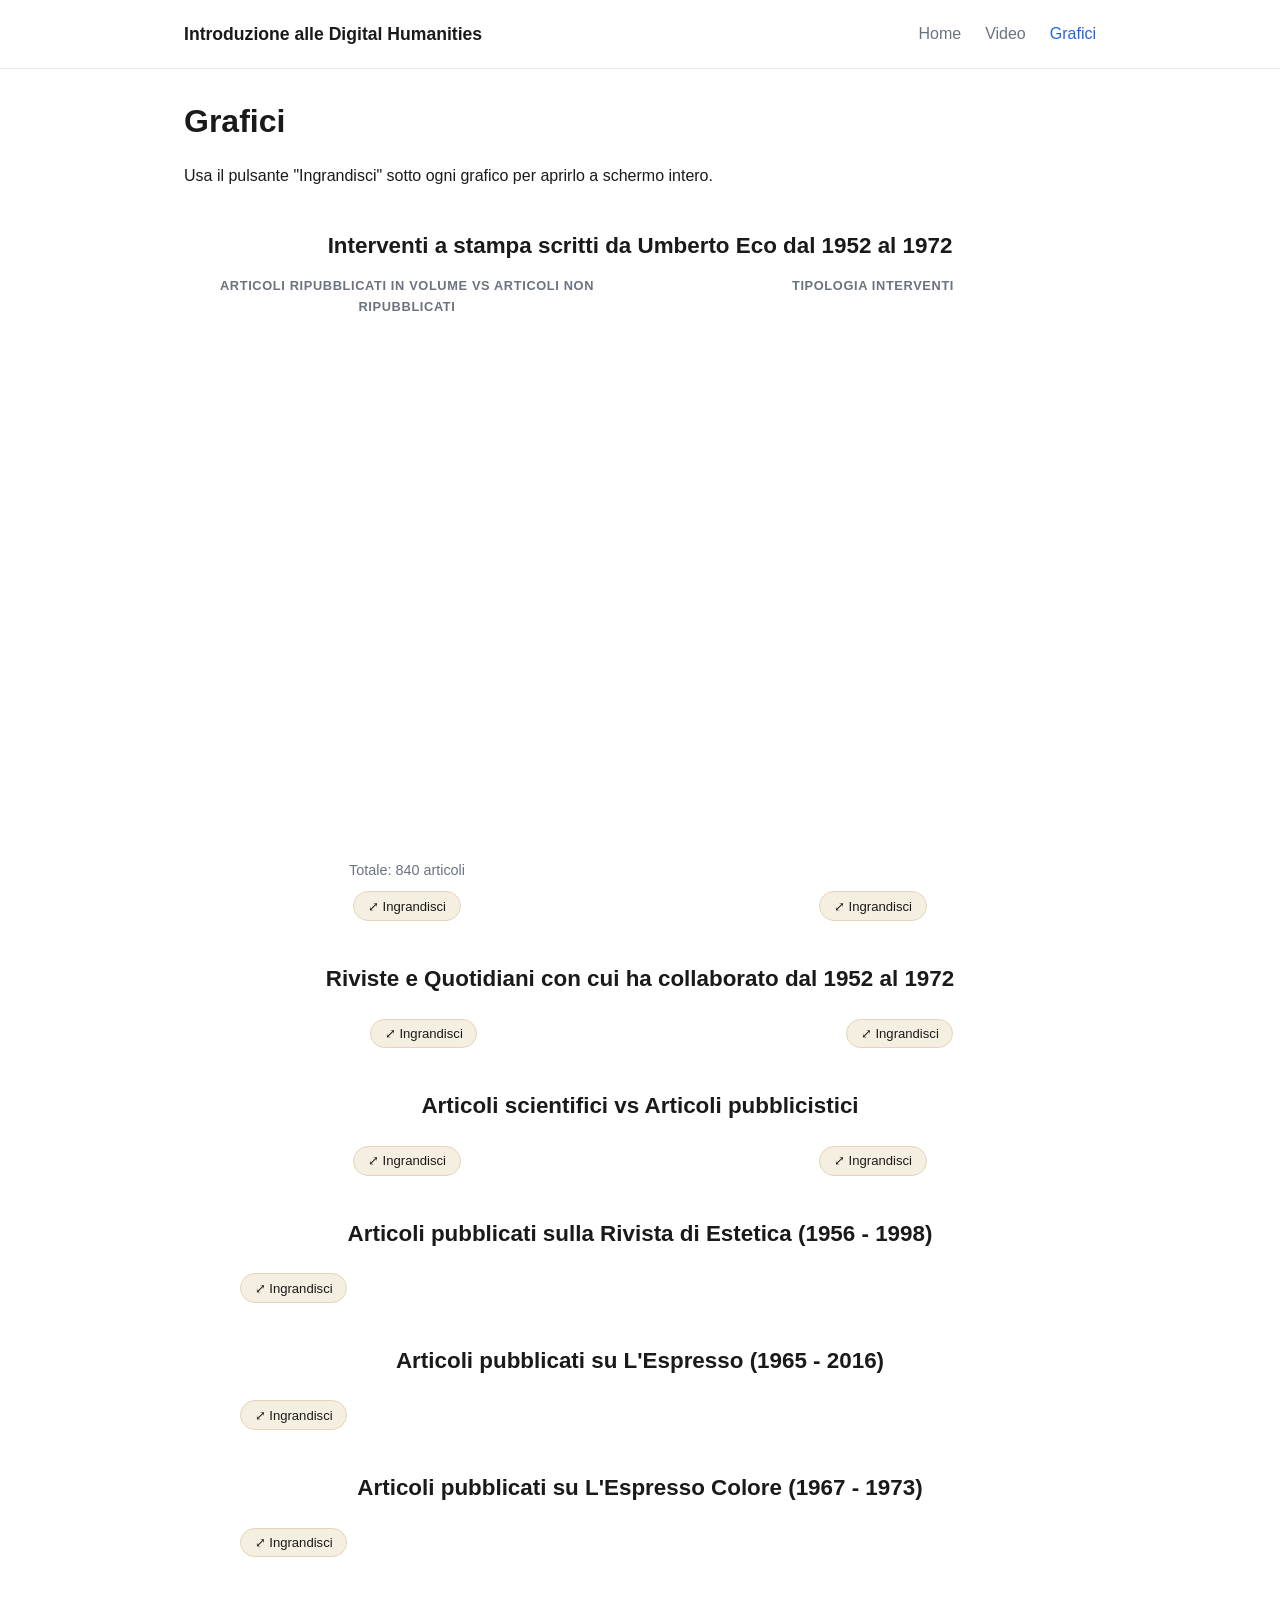
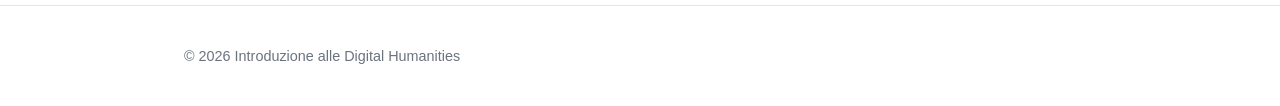
==== grafici.html @ 81b9f438 "Modifiche grafici" ====
<!DOCTYPE html>
<html lang="it">
<head>
  <meta charset="UTF-8">
  <meta name="viewport" content="width=device-width, initial-scale=1.0">
  <title>Grafici - Introduzione alle Digital Humanities</title>
  <link rel="stylesheet" href="css/style.css">
</head>
<body>

  <header class="site-header">
    <div class="container">
      <a href="index.html" class="logo">Introduzione alle Digital Humanities</a>
      <nav>
        <ul>
          <li><a href="index.html">Home</a></li>
          <li><a href="video.html">Video</a></li>
          <li><a href="grafici.html" class="active">Grafici</a></li>
        </ul>
      </nav>
    </div>
  </header>

  <main class="container">
    <section>
      <h1>Grafici</h1>
      <p>Usa il pulsante "Ingrandisci" sotto ogni grafico per aprirlo a schermo intero.</p>

      <!--
        NOTA TECNICA: lo script di Flourish (embed.js) va incluso UNA SOLA VOLTA
        in tutta la pagina (si trova in fondo, prima della chiusura di </body>),
        anche se i grafici sono tanti. Includerlo più volte può rompere le
        interazioni (es. i click per aprire i dettagli nei grafici gerarchici).

        Il click per l'ingrandimento è gestito solo dal pulsante
        ".chart-expand-btn": il grafico stesso non ha listener di click,
        così le interazioni interne di Flourish (es. drill-down) non vengono
        mai intercettate.
      -->

      <div class="grafico-item grafico-item--wide">
        <h2>Interventi a stampa scritti da Umberto Eco dal 1952 al 1972</h2>
        <div class="grafico-row">
          <div class="chart-col">
            <h3 class="grafico-subtitle">Articoli ripubblicati in volume vs Articoli non ripubblicati</h3>
            <div class="chart-box chart-box--match-eco">
              <div class="flourish-embed flourish-hierarchy" data-src="visualisation/29696493"><noscript><img src="https://public.flourish.studio/visualisation/29696493/thumbnail" width="100%" alt="hierarchy visualization" /></noscript></div>
            </div>
            <p class="grafico-total">Totale: 840 articoli</p>
            <button class="chart-expand-btn" type="button" data-modal="modal-eco">⤢ Ingrandisci</button>
          </div>
          <div class="chart-col">
            <h3 class="grafico-subtitle">Tipologia interventi</h3>
            <div class="chart-box chart-box--match-eco">
              <div class="flourish-embed flourish-chart" data-src="visualisation/29707189"><noscript><img src="https://public.flourish.studio/visualisation/29707189/thumbnail" width="100%" alt="chart visualization" /></noscript></div>
            </div>
            <button class="chart-expand-btn" type="button" data-modal="modal-tipologia">⤢ Ingrandisci</button>
          </div>
        </div>
      </div>

      <div class="grafico-item grafico-item--wide">
        <h2>Riviste e Quotidiani con cui ha collaborato dal 1952 al 1972</h2>
        <div class="grafico-row grafico-row--spaced grafico-row--riviste">
          <div class="chart-col">
            <div class="chart-box chart-box--scroll">
              <div class="flourish-embed flourish-hierarchy" data-src="visualisation/29683323"><noscript><img src="https://public.flourish.studio/visualisation/29683323/thumbnail" width="100%" alt="hierarchy visualization" /></noscript></div>
            </div>
            <button class="chart-expand-btn" type="button" data-modal="modal-riviste-1">⤢ Ingrandisci</button>
          </div>
          <div class="chart-col">
            <div class="chart-box chart-box--scroll">
              <div class="flourish-embed flourish-hierarchy" data-src="visualisation/29684532"><noscript><img src="https://public.flourish.studio/visualisation/29684532/thumbnail" width="100%" alt="hierarchy visualization" /></noscript></div>
            </div>
            <button class="chart-expand-btn" type="button" data-modal="modal-riviste-2">⤢ Ingrandisci</button>
          </div>
        </div>
      </div>

      <div class="grafico-item grafico-item--wide">
        <h2>Articoli scientifici vs Articoli pubblicistici</h2>
        <div class="grafico-row">
          <div class="chart-col">
            <div class="chart-box">
              <div class="flourish-embed flourish-chart" data-src="visualisation/29697056"><noscript><img src="https://public.flourish.studio/visualisation/29697056/thumbnail" width="100%" alt="chart visualization" /></noscript></div>
            </div>
            <button class="chart-expand-btn" type="button" data-modal="modal-articoli-1">⤢ Ingrandisci</button>
          </div>
          <div class="chart-col">
            <div class="chart-box">
              <div class="flourish-embed flourish-chart" data-src="visualisation/29697195"><noscript><img src="https://public.flourish.studio/visualisation/29697195/thumbnail" width="100%" alt="chart visualization" /></noscript></div>
            </div>
            <button class="chart-expand-btn" type="button" data-modal="modal-articoli-2">⤢ Ingrandisci</button>
          </div>
        </div>
      </div>

      <div class="grafico-item">
        <h2>Articoli pubblicati sulla Rivista di Estetica (1956 - 1998)</h2>
        <div class="chart-box">
          <div class="flourish-embed flourish-chart" data-src="visualisation/29697618"><noscript><img src="https://public.flourish.studio/visualisation/29697618/thumbnail" width="100%" alt="chart visualization" /></noscript></div>
        </div>
        <button class="chart-expand-btn" type="button" data-modal="modal-estetica">⤢ Ingrandisci</button>
      </div>

      <div class="grafico-item">
        <h2>Articoli pubblicati su L'Espresso (1965 - 2016)</h2>
        <div class="chart-box">
          <div class="flourish-embed flourish-chart" data-src="visualisation/29697571"><noscript><img src="https://public.flourish.studio/visualisation/29697571/thumbnail" width="100%" alt="chart visualization" /></noscript></div>
        </div>
        <button class="chart-expand-btn" type="button" data-modal="modal-espresso">⤢ Ingrandisci</button>
      </div>

      <div class="grafico-item">
        <h2>Articoli pubblicati su L'Espresso Colore (1967 - 1973)</h2>
        <div class="chart-box">
          <div class="flourish-embed flourish-chart" data-src="visualisation/29697506"><noscript><img src="https://public.flourish.studio/visualisation/29697506/thumbnail" width="100%" alt="chart visualization" /></noscript></div>
        </div>
        <button class="chart-expand-btn" type="button" data-modal="modal-colore">⤢ Ingrandisci</button>
      </div>

    </section>
  </main>

  <footer class="site-footer">
    <div class="container">
      <p>&copy; <span id="year"></span> Introduzione alle Digital Humanities</p>
    </div>
  </footer>

  <!--
    MODALI "INGRANDISCI" — una copia più grande di ogni grafico,
    nascosta finché non si clicca sulla versione piccola qui sopra.
  -->
  <div class="chart-modal" id="modal-eco">
    <div class="chart-modal-inner">
      <button class="chart-modal-close" aria-label="Chiudi">✕</button>
      <div class="flourish-embed flourish-hierarchy" data-src="visualisation/29696493"><noscript><img src="https://public.flourish.studio/visualisation/29696493/thumbnail" width="100%" alt="hierarchy visualization" /></noscript></div>
    </div>
  </div>

  <div class="chart-modal" id="modal-tipologia">
    <div class="chart-modal-inner">
      <button class="chart-modal-close" aria-label="Chiudi">✕</button>
      <div class="flourish-embed flourish-chart" data-src="visualisation/29707189"><noscript><img src="https://public.flourish.studio/visualisation/29707189/thumbnail" width="100%" alt="chart visualization" /></noscript></div>
    </div>
  </div>

  <div class="chart-modal" id="modal-riviste-1">
    <div class="chart-modal-inner">
      <button class="chart-modal-close" aria-label="Chiudi">✕</button>
      <div class="flourish-embed flourish-hierarchy" data-src="visualisation/29683323"><noscript><img src="https://public.flourish.studio/visualisation/29683323/thumbnail" width="100%" alt="hierarchy visualization" /></noscript></div>
    </div>
  </div>

  <div class="chart-modal" id="modal-riviste-2">
    <div class="chart-modal-inner">
      <button class="chart-modal-close" aria-label="Chiudi">✕</button>
      <div class="flourish-embed flourish-hierarchy" data-src="visualisation/29684532"><noscript><img src="https://public.flourish.studio/visualisation/29684532/thumbnail" width="100%" alt="hierarchy visualization" /></noscript></div>
    </div>
  </div>

  <div class="chart-modal" id="modal-articoli-1">
    <div class="chart-modal-inner">
      <button class="chart-modal-close" aria-label="Chiudi">✕</button>
      <div class="flourish-embed flourish-chart" data-src="visualisation/29697056"><noscript><img src="https://public.flourish.studio/visualisation/29697056/thumbnail" width="100%" alt="chart visualization" /></noscript></div>
    </div>
  </div>

  <div class="chart-modal" id="modal-articoli-2">
    <div class="chart-modal-inner">
      <button class="chart-modal-close" aria-label="Chiudi">✕</button>
      <div class="flourish-embed flourish-chart" data-src="visualisation/29697195"><noscript><img src="https://public.flourish.studio/visualisation/29697195/thumbnail" width="100%" alt="chart visualization" /></noscript></div>
    </div>
  </div>

  <div class="chart-modal" id="modal-estetica">
    <div class="chart-modal-inner">
      <button class="chart-modal-close" aria-label="Chiudi">✕</button>
      <div class="flourish-embed flourish-chart" data-src="visualisation/29697618"><noscript><img src="https://public.flourish.studio/visualisation/29697618/thumbnail" width="100%" alt="chart visualization" /></noscript></div>
    </div>
  </div>

  <div class="chart-modal" id="modal-espresso">
    <div class="chart-modal-inner">
      <button class="chart-modal-close" aria-label="Chiudi">✕</button>
      <div class="flourish-embed flourish-chart" data-src="visualisation/29697571"><noscript><img src="https://public.flourish.studio/visualisation/29697571/thumbnail" width="100%" alt="chart visualization" /></noscript></div>
    </div>
  </div>

  <div class="chart-modal" id="modal-colore">
    <div class="chart-modal-inner">
      <button class="chart-modal-close" aria-label="Chiudi">✕</button>
      <div class="flourish-embed flourish-chart" data-src="visualisation/29697506"><noscript><img src="https://public.flourish.studio/visualisation/29697506/thumbnail" width="100%" alt="chart visualization" /></noscript></div>
    </div>
  </div>

  <script src="js/main.js"></script>
  <script src="https://public.flourish.studio/resources/embed.js"></script>
</body>
</html>
---- css/style.css ----
:root {
  --color-bg: #ffffff;
  --color-text: #1a1a1a;
  --color-muted: #6b7280;
  --color-accent: #2563eb;
  --color-border: #e5e7eb;
  --color-beige: #f5efe1;
  --color-beige-border: #e3d5b8;
  --color-beige-hover: #efe3c8;
  --max-width: 960px;
}

* {
  box-sizing: border-box;
}

body {
  margin: 0;
  font-family: -apple-system, BlinkMacSystemFont, "Segoe UI", Roboto, Arial, sans-serif;
  color: var(--color-text);
  background: var(--color-bg);
  line-height: 1.6;
}

.container {
  max-width: var(--max-width);
  margin: 0 auto;
  padding: 0 1.5rem;
}

/* Header */
.site-header {
  border-bottom: 1px solid var(--color-border);
}

.site-header .container {
  display: flex;
  align-items: center;
  justify-content: space-between;
  padding-top: 1.25rem;
  padding-bottom: 1.25rem;
  flex-wrap: wrap;
  gap: 1rem;
}

.logo {
  font-weight: 700;
  font-size: 1.1rem;
  text-decoration: none;
  color: var(--color-text);
}

nav ul {
  list-style: none;
  display: flex;
  gap: 1.5rem;
  margin: 0;
  padding: 0;
}

nav a {
  text-decoration: none;
  color: var(--color-muted);
  font-weight: 500;
}

nav a:hover,
nav a.active {
  color: var(--color-accent);
}

/* Main */
main {
  padding: 3rem 1.5rem;
}

h1 {
  font-size: 2rem;
  margin-bottom: 0.5rem;
}

.hero p {
  color: var(--color-muted);
  max-width: 640px;
}

/* Home: i due pulsanti centrati sia in orizzontale che in verticale */
.hero {
  display: flex;
  align-items: center;
  justify-content: center;
  min-height: calc(100vh - 220px);
}

.cards {
  display: flex;
  flex-wrap: wrap;
  justify-content: center;
  gap: 1.75rem;
}

.card {
  display: block;
  width: 260px;
  padding: 2.25rem 1.75rem;
  border: 1px solid var(--color-beige-border);
  border-radius: 16px;
  text-decoration: none;
  color: var(--color-text);
  background: var(--color-beige);
  text-align: center;
  transition: box-shadow 0.15s ease, transform 0.15s ease, background 0.15s ease;
}

.card:hover {
  background: var(--color-beige-hover);
  box-shadow: 0 6px 18px rgba(0, 0, 0, 0.08);
  transform: translateY(-2px);
}

.card h2 {
  margin: 0 0 0.5rem;
  font-size: 1.25rem;
}

.card p {
  margin: 0;
  color: var(--color-muted);
  font-size: 0.95rem;
}

/* Placeholders */
.video-placeholder,
.grafico-placeholder {
  display: flex;
  align-items: center;
  justify-content: center;
  min-height: 220px;
  border: 2px dashed var(--color-border);
  border-radius: 12px;
  color: var(--color-muted);
  margin: 1.5rem 0;
  font-size: 1.05rem;
}

.video-wrapper {
  position: relative;
  padding-bottom: 56.25%;
  height: 0;
  overflow: hidden;
  border-radius: 12px;
  margin: 1.5rem 0;
}

.video-wrapper iframe {
  position: absolute;
  top: 0;
  left: 0;
  width: 100%;
  height: 100%;
  border: 0;
}

.grafico-item {
  max-width: 800px;
  margin: 2.5rem auto;
}

.grafico-item h2 {
  font-size: 1.4rem;
  font-weight: 700;
  margin-bottom: 0.75rem;
  text-align: center;
}

.grafico-total {
  width: 100%;
  text-align: center;
  color: var(--color-muted);
  font-size: 0.9rem;
  margin: 0 0 0.6rem;
}

.grafico-subtitle {
  width: 100%;
  text-align: center;
  font-size: 0.8rem;
  font-weight: 600;
  text-transform: uppercase;
  letter-spacing: 0.05em;
  color: var(--color-muted);
  margin: 0 0 0.75rem;
}

.grafico-row {
  display: grid;
  grid-template-columns: repeat(2, 1fr);
  gap: 1.25rem;
}

.grafico-row > .chart-col {
  /* impedisce ai grafici di "scappare" dalla colonna e finire impilati */
  min-width: 0;
  /* la colonna si allunga quanto il grafico più alto della coppia (comportamento
     predefinito di grid); qui la trasformiamo in colonna flessibile in modo che
     il pulsante "Ingrandisci" resti sempre allineato in basso, anche quando i
     due grafici affiancati hanno altezze naturali diverse */
  display: flex;
  flex-direction: column;
  align-items: center;
}

.chart-col .chart-box {
  width: 100%;
  margin-bottom: 0.6rem;
}

.chart-col > .chart-expand-btn {
  margin-top: auto;
}

@media (max-width: 600px) {
  .grafico-row {
    grid-template-columns: 1fr;
  }
}

/* "Articoli scientifici vs Articoli pubblicistici": più largo del solito,
   per dare più spazio ai due grafici e renderli più proporzionati tra loro */
.grafico-item--wide {
  max-width: 960px;
}

/* "Riviste e Quotidiani": grafici un po' più grandi e più distanziati tra loro */
.grafico-row--spaced {
  gap: 2.5rem;
}

/* Il primo grafico (a bolle) è naturalmente più compatto del secondo (a barre):
   gli diamo qualche punto percentuale di larghezza in più così appaiono più
   equilibrati fra loro */
.grafico-row--riviste {
  grid-template-columns: 11fr 9fr;
}

/* "Interventi a stampa" / "Tipologia interventi": due grafici di tipo diverso
   con altezze naturali diverse — li forziamo alla stessa altezza fissa così
   occupano esattamente lo stesso spazio ed i pulsanti "Ingrandisci" risultano
   sempre alla stessa identica riga */
.chart-box--match-eco {
  height: 520px;
  overflow-y: auto;
}

.chart-box--scroll {
  max-height: 620px;
  overflow-y: auto;
}

/* Grafici: il box non ha più alcun comportamento di click — l'ingrandimento
   è delegato esclusivamente al pulsante .chart-expand-btn qui sotto, così
   il grafico resta libero di gestire i propri click interni (drill-down, ecc.) */
.chart-box {
  border-radius: 12px;
  overflow: hidden;
}

.chart-expand-btn {
  display: inline-flex;
  align-items: center;
  gap: 0.35rem;
  margin-top: 0.6rem;
  padding: 0.4rem 0.85rem;
  border: 1px solid var(--color-beige-border);
  border-radius: 20px;
  background: var(--color-beige);
  color: var(--color-text);
  font-size: 0.82rem;
  font-family: inherit;
  cursor: pointer;
  transition: background 0.15s ease, border-color 0.15s ease;
}

.chart-expand-btn:hover {
  background: var(--color-beige-hover);
  border-color: #d8c7a3;
}

/* Modale di ingrandimento */
.chart-modal {
  display: none;
  position: fixed;
  inset: 0;
  background: rgba(15, 15, 15, 0.8);
  z-index: 1000;
  align-items: center;
  justify-content: center;
  padding: 2rem;
}

.chart-modal.open {
  display: flex;
}

.chart-modal-inner {
  position: relative;
  background: #fff;
  border-radius: 14px;
  padding: 2.25rem 1.5rem 1.5rem;
  max-width: 1100px;
  width: 100%;
  max-height: 90vh;
  overflow: auto;
}

.chart-modal-close {
  position: absolute;
  top: 0.75rem;
  right: 0.75rem;
  width: 32px;
  height: 32px;
  border-radius: 50%;
  border: none;
  background: var(--color-border);
  cursor: pointer;
  font-size: 1rem;
  line-height: 1;
}

.chart-modal-close:hover {
  background: #d1d5db;
}

/* Footer */
.site-footer {
  border-top: 1px solid var(--color-border);
  margin-top: 3rem;
}

.site-footer .container {
  padding: 1.5rem;
  color: var(--color-muted);
  font-size: 0.9rem;
}
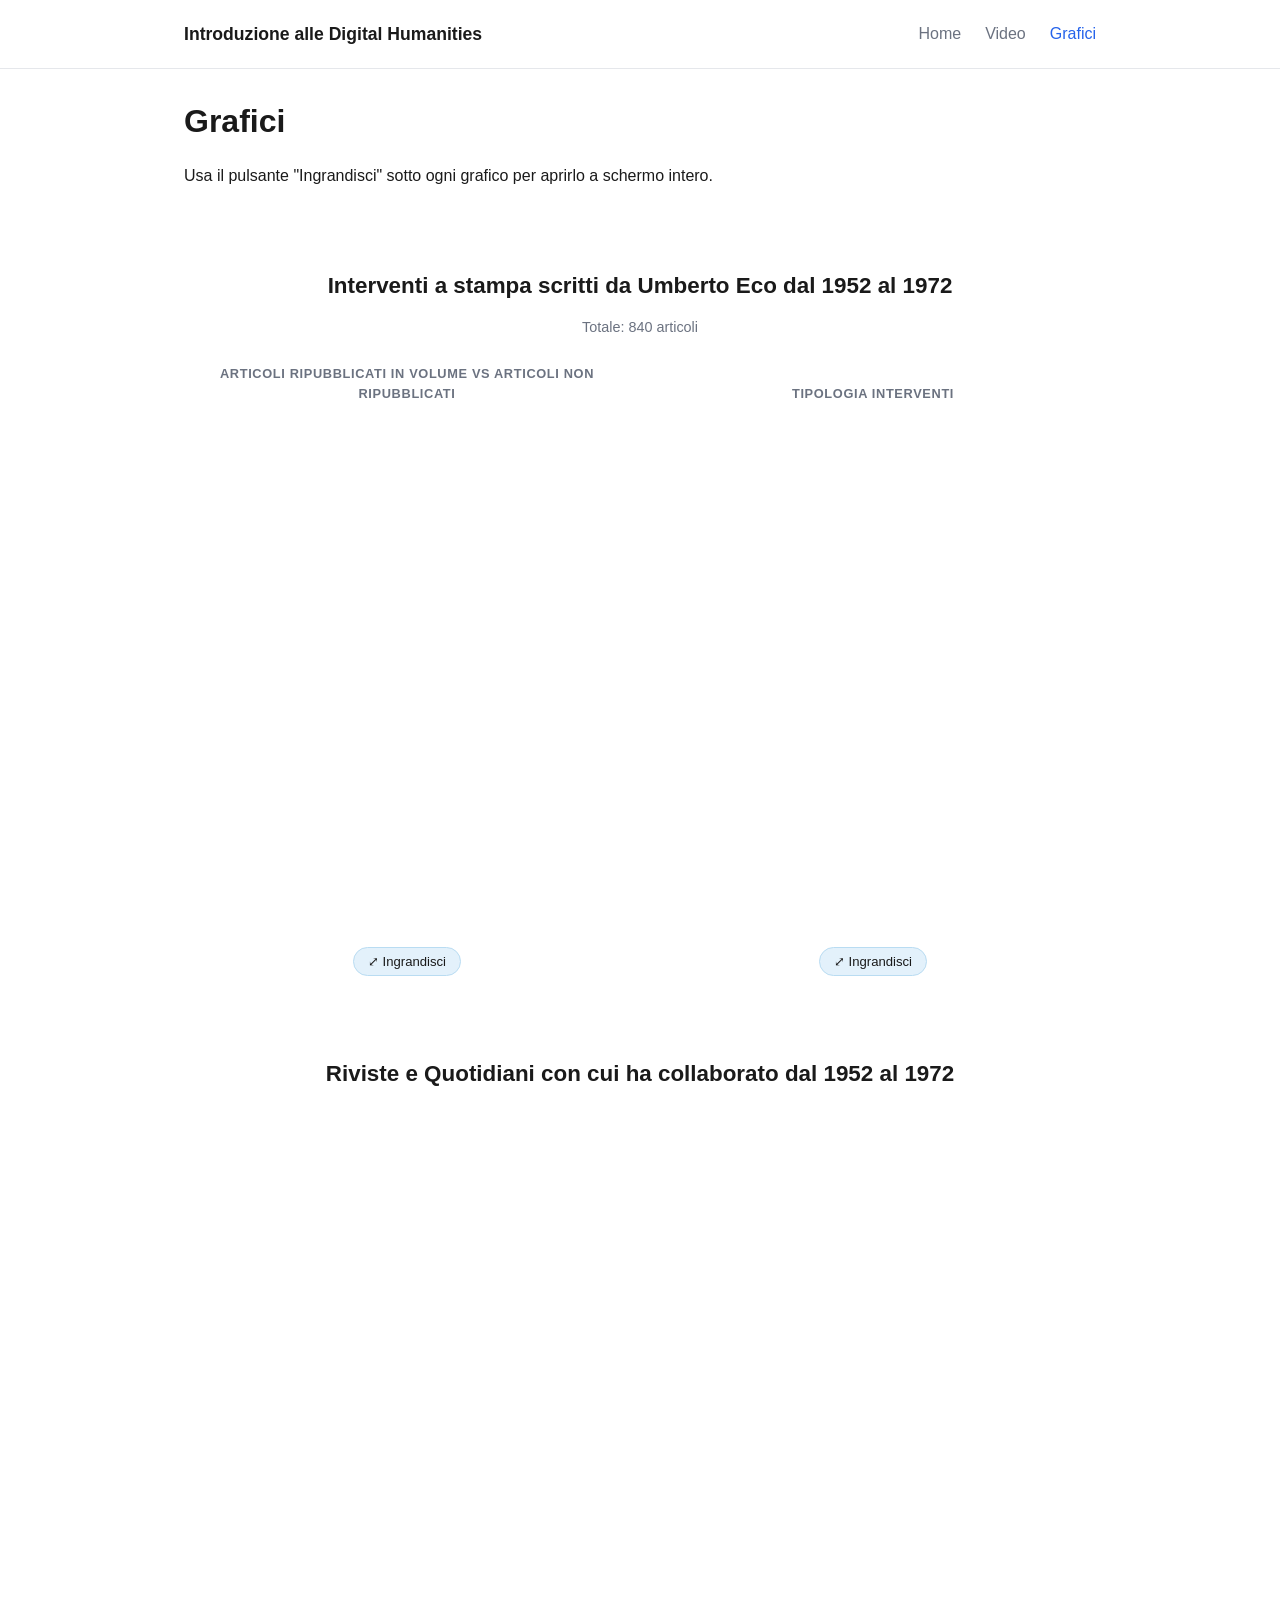
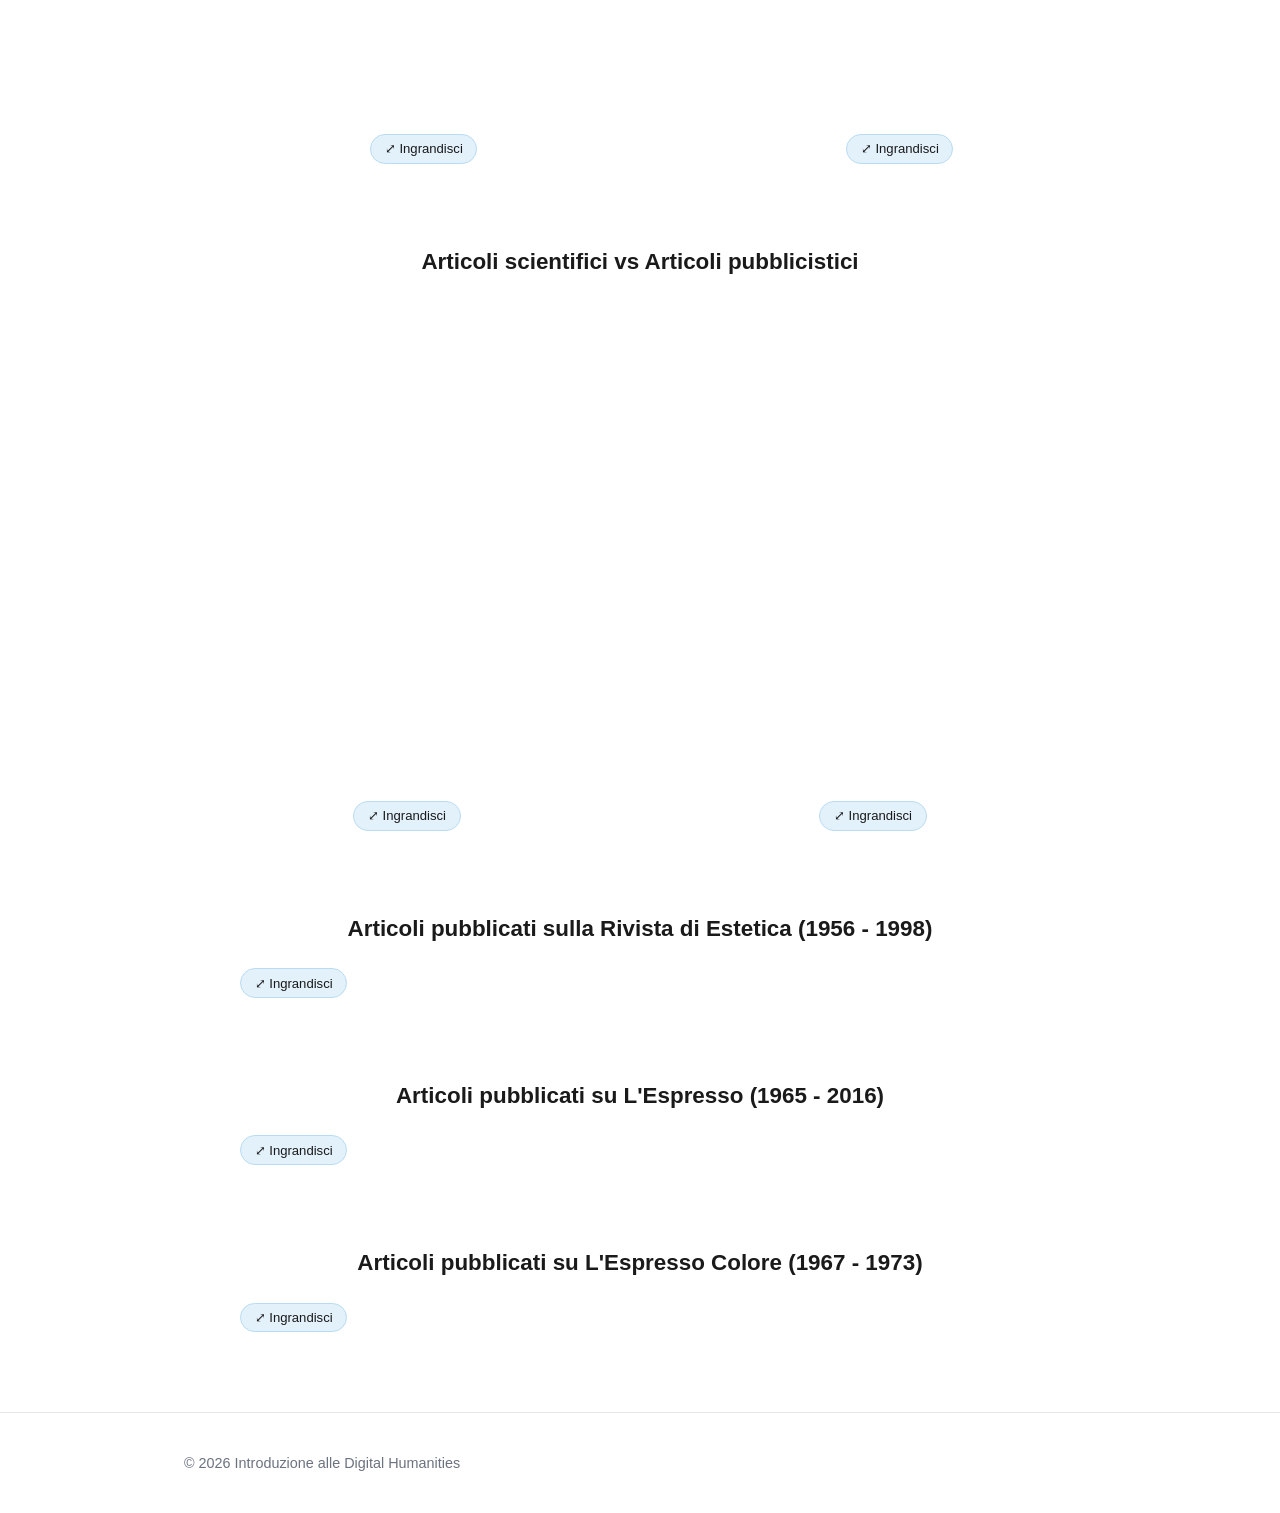
==== commit 1a9ba3d6: "Modifiche html/css /js" ====
--- a/grafici.html
+++ b/grafici.html
@@ -36,17 +36,24 @@
         ".chart-expand-btn": il grafico stesso non ha listener di click,
         così le interazioni interne di Flourish (es. drill-down) non vengono
         mai intercettate.
+
+        Nelle coppie di grafici affiancati, ogni ".chart-box" ha un'altezza
+        FISSA (non "max-height") tramite una classe dedicata (es.
+        ".chart-box--match-eco"): questo garantisce che i due grafici
+        occupino sempre esattamente lo stesso spazio e che i pulsanti
+        "Ingrandisci" restino allineati, indipendentemente dai tempi di
+        caricamento di Flourish.
       -->
 
       <div class="grafico-item grafico-item--wide">
         <h2>Interventi a stampa scritti da Umberto Eco dal 1952 al 1972</h2>
+        <p class="grafico-total">Totale: 840 articoli</p>
         <div class="grafico-row">
           <div class="chart-col">
             <h3 class="grafico-subtitle">Articoli ripubblicati in volume vs Articoli non ripubblicati</h3>
             <div class="chart-box chart-box--match-eco">
               <div class="flourish-embed flourish-hierarchy" data-src="visualisation/29696493"><noscript><img src="https://public.flourish.studio/visualisation/29696493/thumbnail" width="100%" alt="hierarchy visualization" /></noscript></div>
             </div>
-            <p class="grafico-total">Totale: 840 articoli</p>
             <button class="chart-expand-btn" type="button" data-modal="modal-eco">⤢ Ingrandisci</button>
           </div>
           <div class="chart-col">
@@ -63,13 +70,13 @@
         <h2>Riviste e Quotidiani con cui ha collaborato dal 1952 al 1972</h2>
         <div class="grafico-row grafico-row--spaced grafico-row--riviste">
           <div class="chart-col">
-            <div class="chart-box chart-box--scroll">
+            <div class="chart-box chart-box--riviste-1">
               <div class="flourish-embed flourish-hierarchy" data-src="visualisation/29683323"><noscript><img src="https://public.flourish.studio/visualisation/29683323/thumbnail" width="100%" alt="hierarchy visualization" /></noscript></div>
             </div>
             <button class="chart-expand-btn" type="button" data-modal="modal-riviste-1">⤢ Ingrandisci</button>
           </div>
           <div class="chart-col">
-            <div class="chart-box chart-box--scroll">
+            <div class="chart-box chart-box--riviste-2">
               <div class="flourish-embed flourish-hierarchy" data-src="visualisation/29684532"><noscript><img src="https://public.flourish.studio/visualisation/29684532/thumbnail" width="100%" alt="hierarchy visualization" /></noscript></div>
             </div>
             <button class="chart-expand-btn" type="button" data-modal="modal-riviste-2">⤢ Ingrandisci</button>
@@ -81,13 +88,13 @@
         <h2>Articoli scientifici vs Articoli pubblicistici</h2>
         <div class="grafico-row">
           <div class="chart-col">
-            <div class="chart-box">
+            <div class="chart-box chart-box--match-articoli">
               <div class="flourish-embed flourish-chart" data-src="visualisation/29697056"><noscript><img src="https://public.flourish.studio/visualisation/29697056/thumbnail" width="100%" alt="chart visualization" /></noscript></div>
             </div>
             <button class="chart-expand-btn" type="button" data-modal="modal-articoli-1">⤢ Ingrandisci</button>
           </div>
           <div class="chart-col">
-            <div class="chart-box">
+            <div class="chart-box chart-box--match-articoli">
               <div class="flourish-embed flourish-chart" data-src="visualisation/29697195"><noscript><img src="https://public.flourish.studio/visualisation/29697195/thumbnail" width="100%" alt="chart visualization" /></noscript></div>
             </div>
             <button class="chart-expand-btn" type="button" data-modal="modal-articoli-2">⤢ Ingrandisci</button>
@@ -153,7 +160,7 @@
     </div>
   </div>
 
-  <div class="chart-modal" id="modal-riviste-2">
+  <div class="chart-modal" id="modal-riviste-2" data-no-autofit="true">
     <div class="chart-modal-inner">
       <button class="chart-modal-close" aria-label="Chiudi">✕</button>
       <div class="flourish-embed flourish-hierarchy" data-src="visualisation/29684532"><noscript><img src="https://public.flourish.studio/visualisation/29684532/thumbnail" width="100%" alt="hierarchy visualization" /></noscript></div>
--- a/css/style.css
+++ b/css/style.css
@@ -4,9 +4,9 @@
   --color-muted: #6b7280;
   --color-accent: #2563eb;
   --color-border: #e5e7eb;
-  --color-beige: #f5efe1;
-  --color-beige-border: #e3d5b8;
-  --color-beige-hover: #efe3c8;
+  --color-btn-bg: #e3f1fb;
+  --color-btn-border: #b9dcf2;
+  --color-btn-hover: #cfe8f8;
   --max-width: 960px;
 }
 
@@ -103,17 +103,17 @@
   display: block;
   width: 260px;
   padding: 2.25rem 1.75rem;
-  border: 1px solid var(--color-beige-border);
+  border: 1px solid var(--color-btn-border);
   border-radius: 16px;
   text-decoration: none;
   color: var(--color-text);
-  background: var(--color-beige);
+  background: var(--color-btn-bg);
   text-align: center;
   transition: box-shadow 0.15s ease, transform 0.15s ease, background 0.15s ease;
 }
 
 .card:hover {
-  background: var(--color-beige-hover);
+  background: var(--color-btn-hover);
   box-shadow: 0 6px 18px rgba(0, 0, 0, 0.08);
   transform: translateY(-2px);
 }
@@ -163,7 +163,7 @@
 
 .grafico-item {
   max-width: 800px;
-  margin: 2.5rem auto;
+  margin: 5rem auto;
 }
 
 .grafico-item h2 {
@@ -178,11 +178,18 @@
   text-align: center;
   color: var(--color-muted);
   font-size: 0.9rem;
-  margin: 0 0 0.6rem;
+  margin: 0 0 1.5rem;
 }
 
 .grafico-subtitle {
   width: 100%;
+  /* altezza fissa per due righe: così, se un sottotitolo è più lungo e va
+     a capo mentre quello a fianco sta su una riga sola, i due grafici
+     iniziano comunque tutti alla stessa identica altezza */
+  min-height: 2.6rem;
+  display: flex;
+  align-items: flex-end;
+  justify-content: center;
   text-align: center;
   font-size: 0.8rem;
   font-weight: 600;
@@ -252,8 +259,33 @@
   overflow-y: auto;
 }
 
-.chart-box--scroll {
-  max-height: 620px;
+/* "Articoli scientifici vs pubblicistici": stessa logica, altezza fissa
+   condivisa dai due grafici della coppia */
+.chart-box--match-articoli {
+  height: 500px;
+  overflow-y: auto;
+}
+
+/* "Riviste e Quotidiani": il primo grafico (a bolle) è per natura più
+   compatto del secondo (a barre, molto lungo). Diamo a entrambi la stessa
+   altezza fissa (620px, la stessa a cui il grafico a barre arriva
+   comunque) e ingrandiamo leggermente le bolle con uno zoom via CSS, così
+   risultano visivamente proporzionati invece che "piccoli" nel loro riquadro */
+.chart-box--riviste-1 {
+  height: 620px;
+  overflow: hidden;
+  display: flex;
+  align-items: center;
+  justify-content: center;
+}
+
+.chart-box--riviste-1 .flourish-embed {
+  transform: scale(1.15);
+  transform-origin: center center;
+}
+
+.chart-box--riviste-2 {
+  height: 620px;
   overflow-y: auto;
 }
 
@@ -271,9 +303,9 @@
   gap: 0.35rem;
   margin-top: 0.6rem;
   padding: 0.4rem 0.85rem;
-  border: 1px solid var(--color-beige-border);
+  border: 1px solid var(--color-btn-border);
   border-radius: 20px;
-  background: var(--color-beige);
+  background: var(--color-btn-bg);
   color: var(--color-text);
   font-size: 0.82rem;
   font-family: inherit;
@@ -282,13 +314,20 @@
 }
 
 .chart-expand-btn:hover {
-  background: var(--color-beige-hover);
+  background: var(--color-btn-hover);
   border-color: #d8c7a3;
 }
 
-/* Modale di ingrandimento */
+/* Modale di ingrandimento
+   NOTA IMPORTANTE: la modale resta SEMPRE "display: flex" (mai "display: none").
+   Viene nascosta solo con visibility/opacity. Questo perché Flourish misura la
+   larghezza disponibile del grafico quando la pagina si carica: se il
+   contenitore fosse "display: none" (larghezza zero), il grafico dentro la
+   modale risulterebbe vuoto/non disegnato anche dopo averla aperta. Con
+   "visibility: hidden" il contenitore ha comunque una larghezza reale fin
+   dall'inizio, quindi Flourish lo disegna correttamente da subito. */
 .chart-modal {
-  display: none;
+  display: flex;
   position: fixed;
   inset: 0;
   background: rgba(15, 15, 15, 0.8);
@@ -296,10 +335,16 @@
   align-items: center;
   justify-content: center;
   padding: 2rem;
+  visibility: hidden;
+  opacity: 0;
+  pointer-events: none;
+  transition: opacity 0.15s ease;
 }
 
 .chart-modal.open {
-  display: flex;
+  visibility: visible;
+  opacity: 1;
+  pointer-events: auto;
 }
 
 .chart-modal-inner {
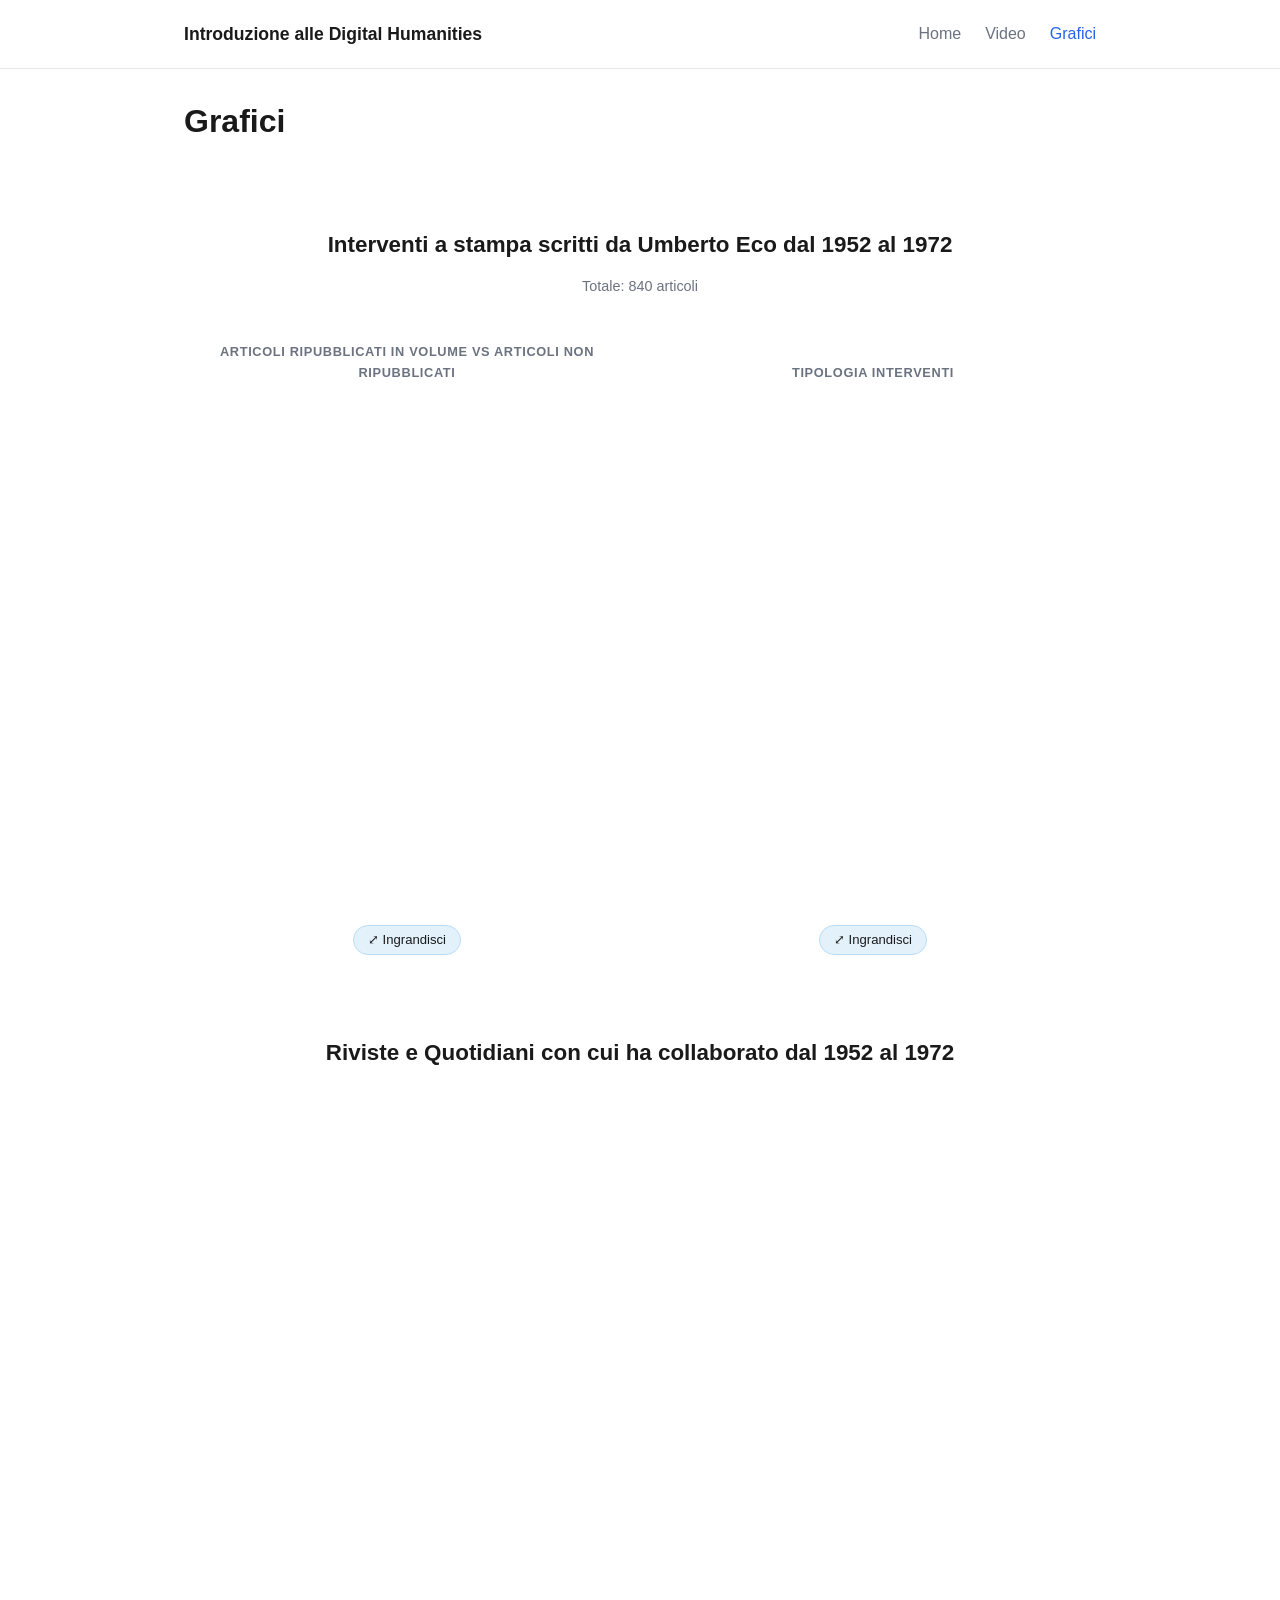
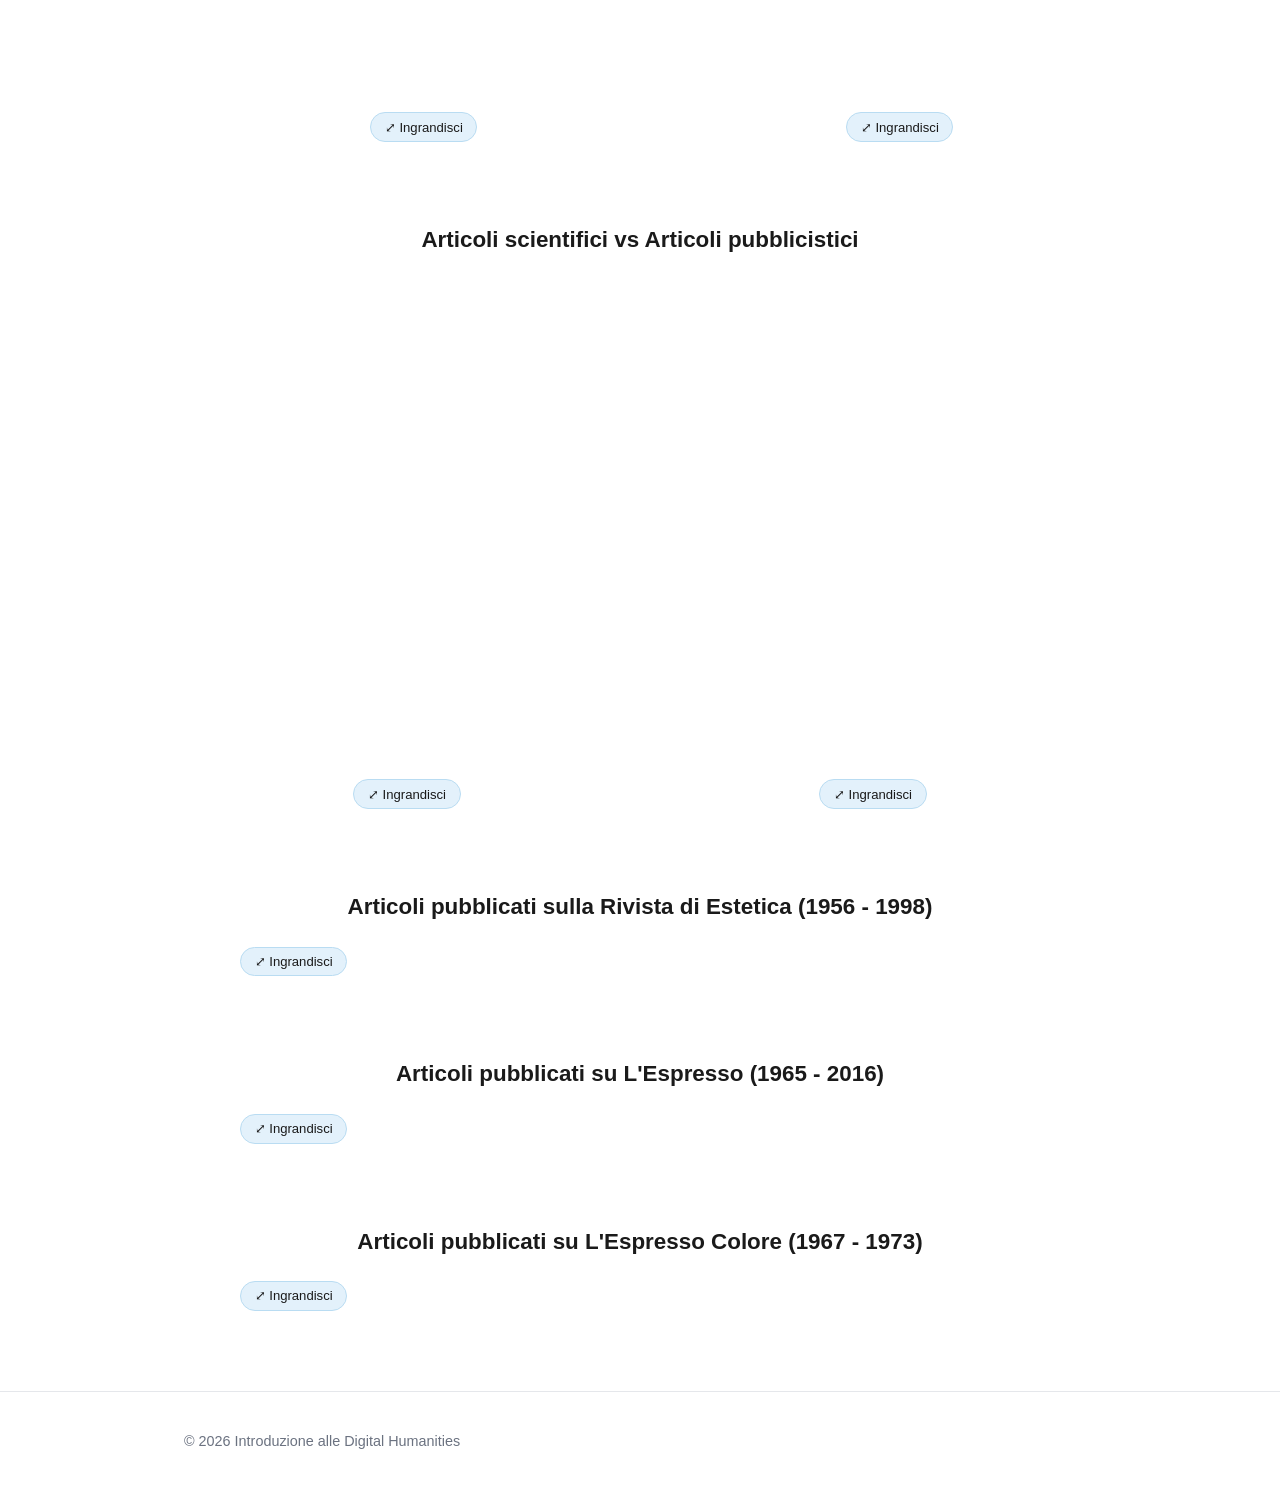
==== commit 90d34726: "Modifiche js" ====
--- a/grafici.html
+++ b/grafici.html
@@ -24,7 +24,6 @@
   <main class="container">
     <section>
       <h1>Grafici</h1>
-      <p>Usa il pulsante "Ingrandisci" sotto ogni grafico per aprirlo a schermo intero.</p>
 
       <!--
         NOTA TECNICA: lo script di Flourish (embed.js) va incluso UNA SOLA VOLTA
--- a/css/style.css
+++ b/css/style.css
@@ -178,7 +178,7 @@
   text-align: center;
   color: var(--color-muted);
   font-size: 0.9rem;
-  margin: 0 0 1.5rem;
+  margin: 0 0 2.75rem;
 }
 
 .grafico-subtitle {
@@ -280,7 +280,7 @@
 }
 
 .chart-box--riviste-1 .flourish-embed {
-  transform: scale(1.15);
+  transform: scale(1.5);
   transform-origin: center center;
 }
 
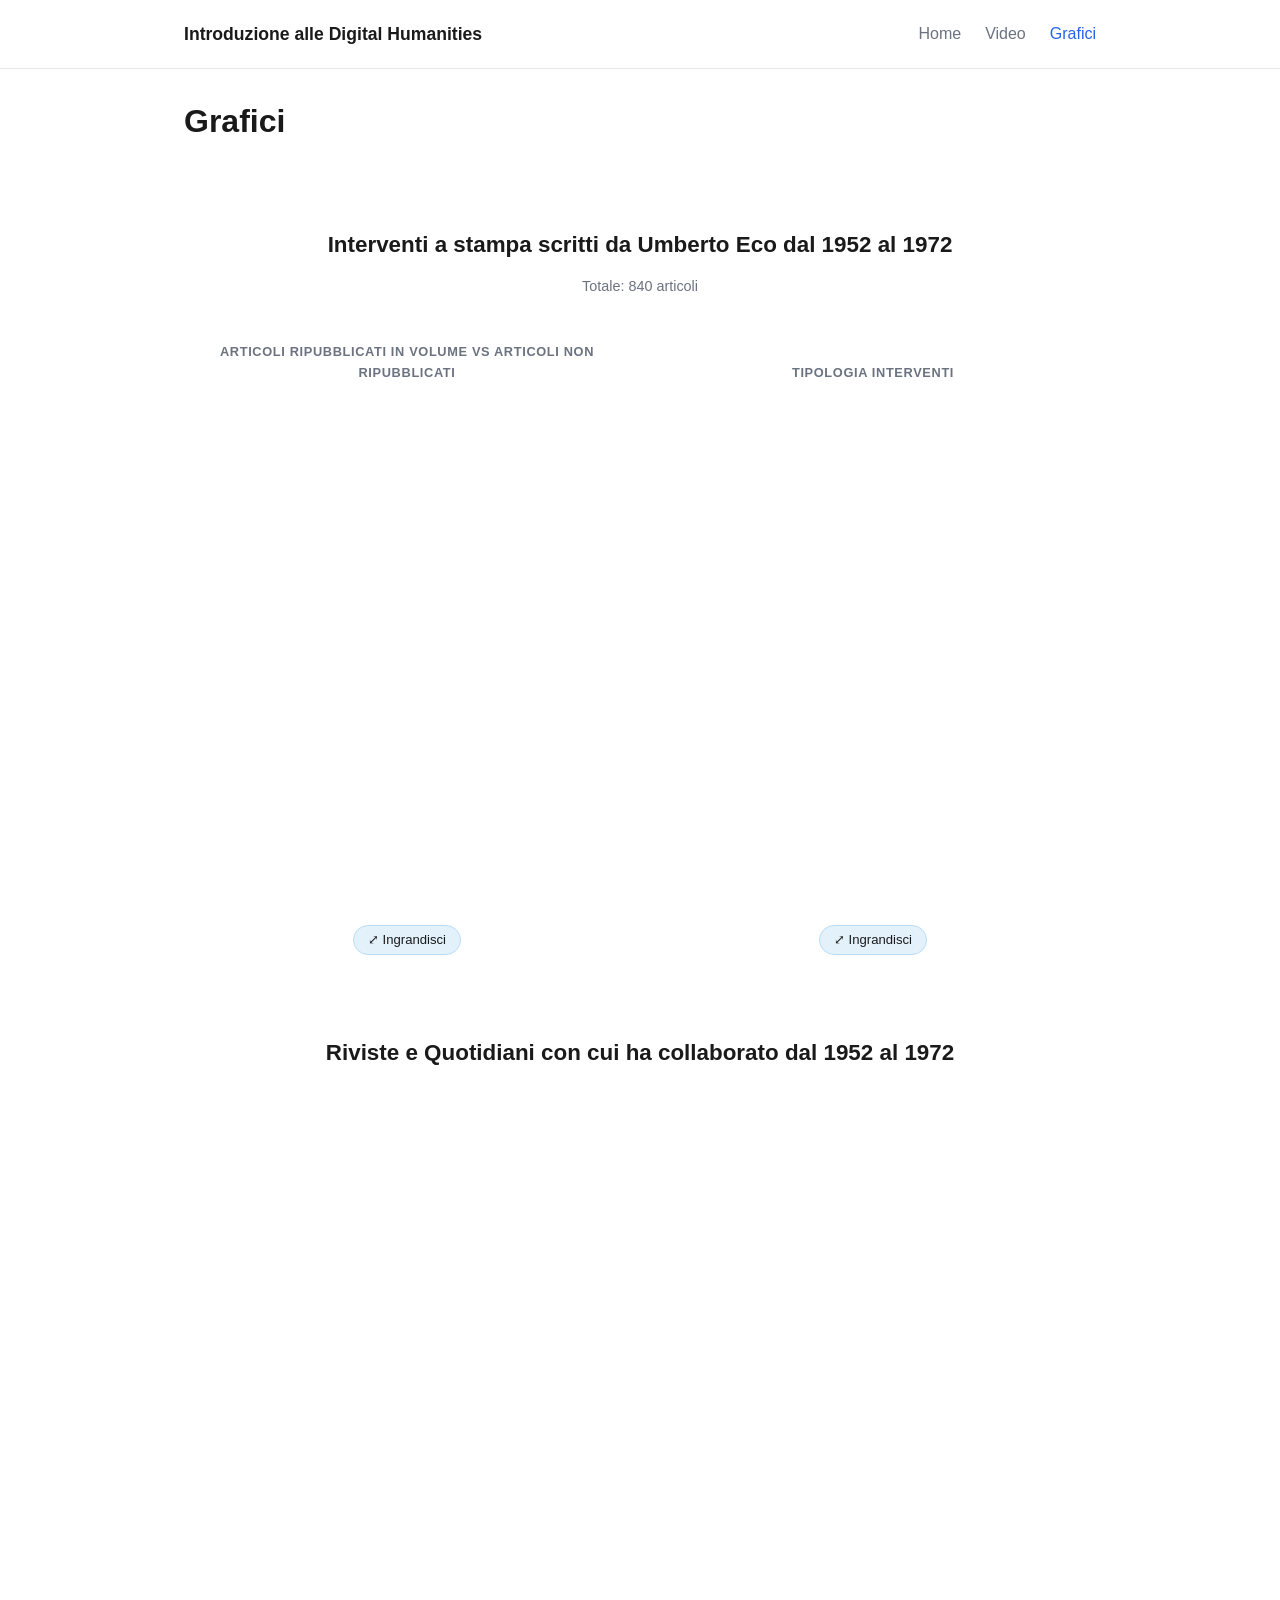
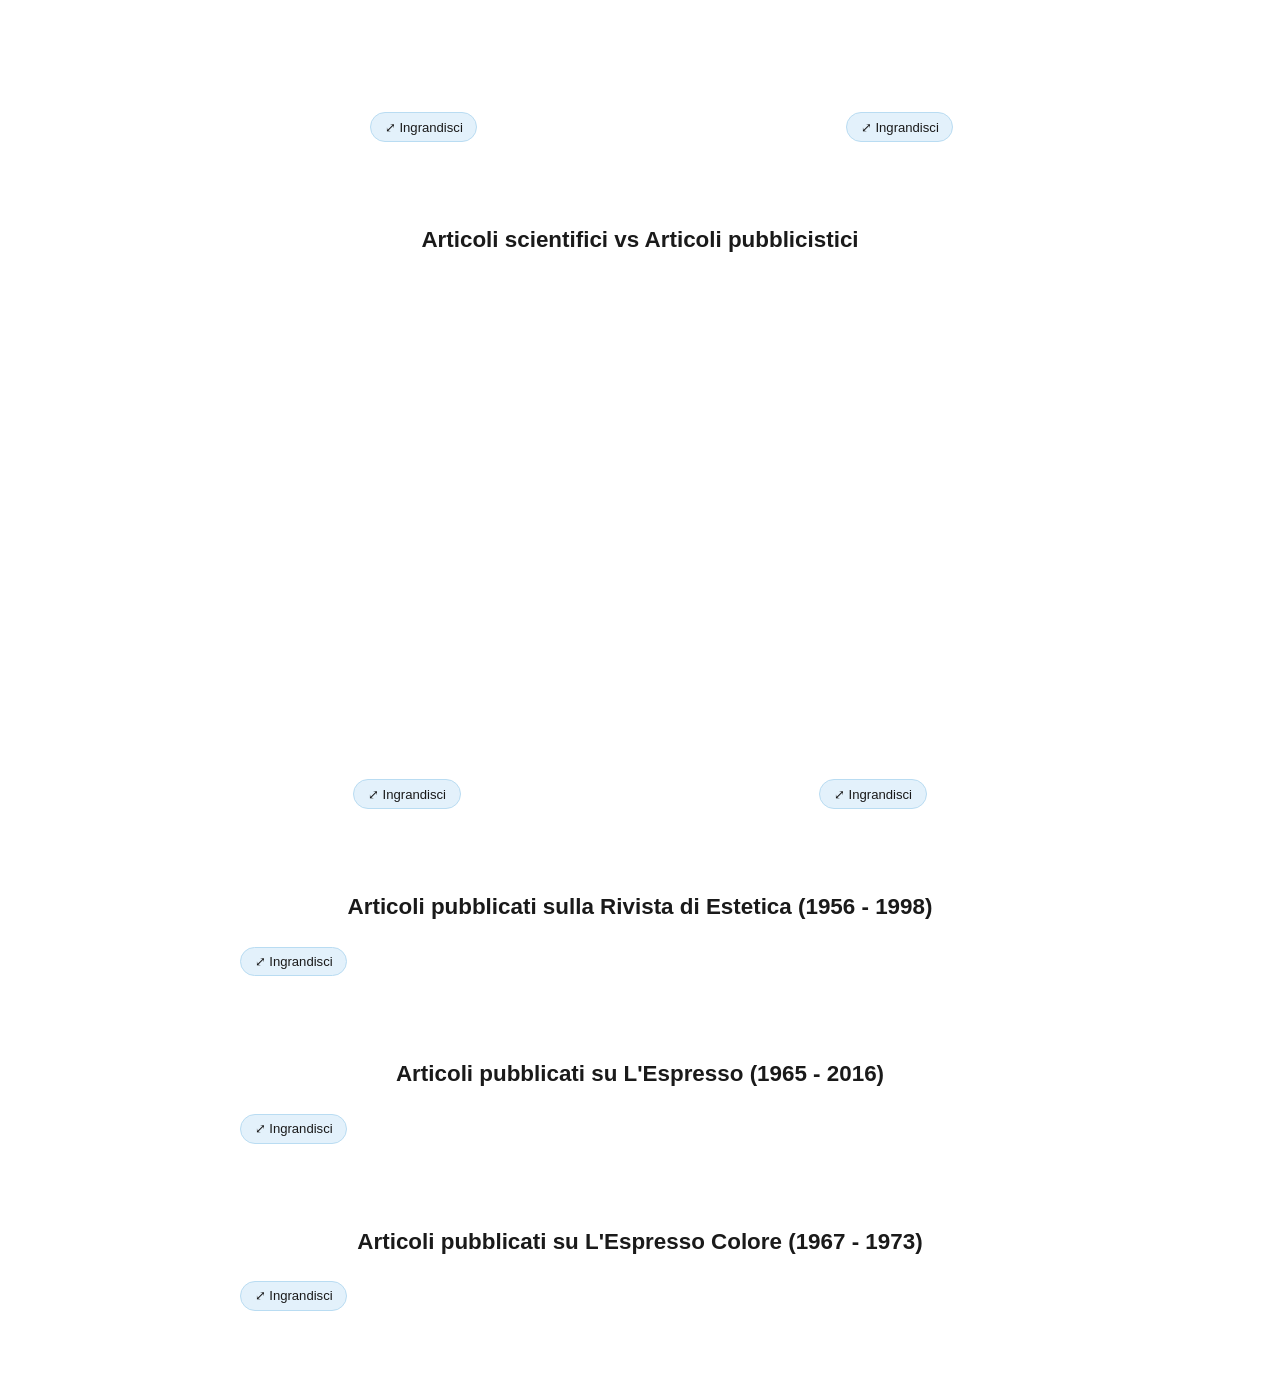
==== commit 2e11a61e: "Modifiche footer e grafici" ====
--- a/grafici.html
+++ b/grafici.html
@@ -57,7 +57,7 @@
           </div>
           <div class="chart-col">
             <h3 class="grafico-subtitle">Tipologia interventi</h3>
-            <div class="chart-box chart-box--match-eco">
+            <div class="chart-box chart-box--match-eco chart-box--tipologia-zoom">
               <div class="flourish-embed flourish-chart" data-src="visualisation/29707189"><noscript><img src="https://public.flourish.studio/visualisation/29707189/thumbnail" width="100%" alt="chart visualization" /></noscript></div>
             </div>
             <button class="chart-expand-btn" type="button" data-modal="modal-tipologia">⤢ Ingrandisci</button>
@@ -127,12 +127,6 @@
 
     </section>
   </main>
-
-  <footer class="site-footer">
-    <div class="container">
-      <p>&copy; <span id="year"></span> Introduzione alle Digital Humanities</p>
-    </div>
-  </footer>
 
   <!--
     MODALI "INGRANDISCI" — una copia più grande di ogni grafico,
--- a/css/style.css
+++ b/css/style.css
@@ -256,7 +256,24 @@
    sempre alla stessa identica riga */
 .chart-box--match-eco {
   height: 520px;
-  overflow-y: auto;
+  overflow: hidden;
+  display: flex;
+  align-items: center;
+  justify-content: center;
+}
+
+/* Il secondo grafico ("Tipologia interventi") disegna un cerchio più
+   piccolo del primo a parità di spazio: lo ingrandiamo leggermente con
+   uno zoom via CSS, riducendo in senso inverso solo la scritta
+   "Made with Flourish..." perché non si ingrandisca anche lei */
+.chart-box--tipologia-zoom .flourish-embed {
+  transform: scale(1.22);
+  transform-origin: center center;
+}
+
+.chart-box--tipologia-zoom .flourish-embed .flourish-credit {
+  transform: scale(0.82);
+  transform-origin: top right;
 }
 
 /* "Articoli scientifici vs pubblicistici": stessa logica, altezza fissa
@@ -284,9 +301,30 @@
   transform-origin: center center;
 }
 
+/* La scritta "Made with Flourish..." non deve ingrandirsi insieme al
+   grafico: la ridimensioniamo in senso inverso per farla restare piccola
+   come tutte le altre */
+.chart-box--riviste-1 .flourish-embed .flourish-credit {
+  transform: scale(0.6667);
+  transform-origin: top right;
+}
+
 .chart-box--riviste-2 {
   height: 620px;
   overflow-y: auto;
+}
+
+/* Questo grafico (elenco a barre, molto lungo) mostra la scritta
+   "Made with Flourish..." solo in fondo a tutto il contenuto: essendo il
+   box scrollabile, di norma resterebbe invisibile finché non si scorre
+   fino in fondo. La fissiamo invece in basso nel riquadro visibile (come
+   una piccola barra sempre in vista), così appare piccola fin da subito
+   come negli altri grafici */
+.chart-box--riviste-2 .flourish-credit {
+  position: sticky;
+  bottom: 0;
+  background: #fff;
+  z-index: 1;
 }
 
 /* Grafici: il box non ha più alcun comportamento di click — l'ingrandimento
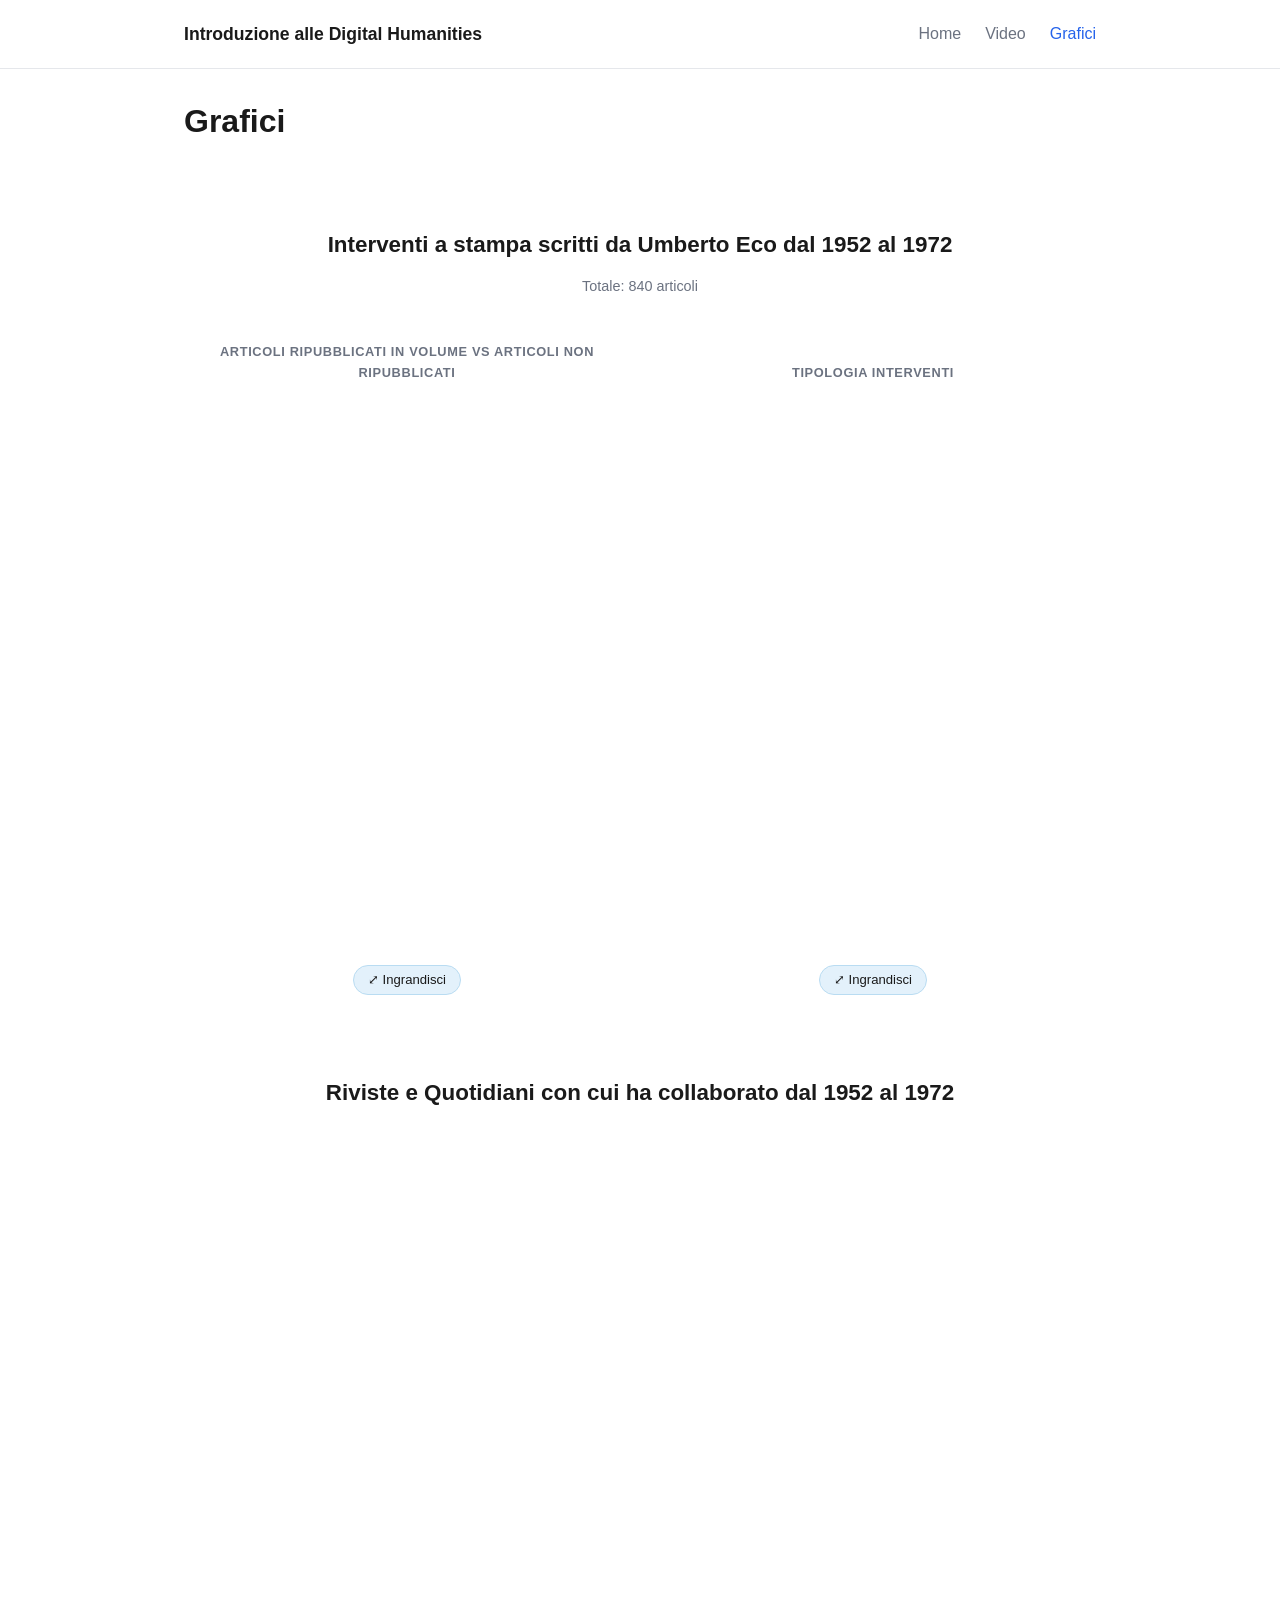
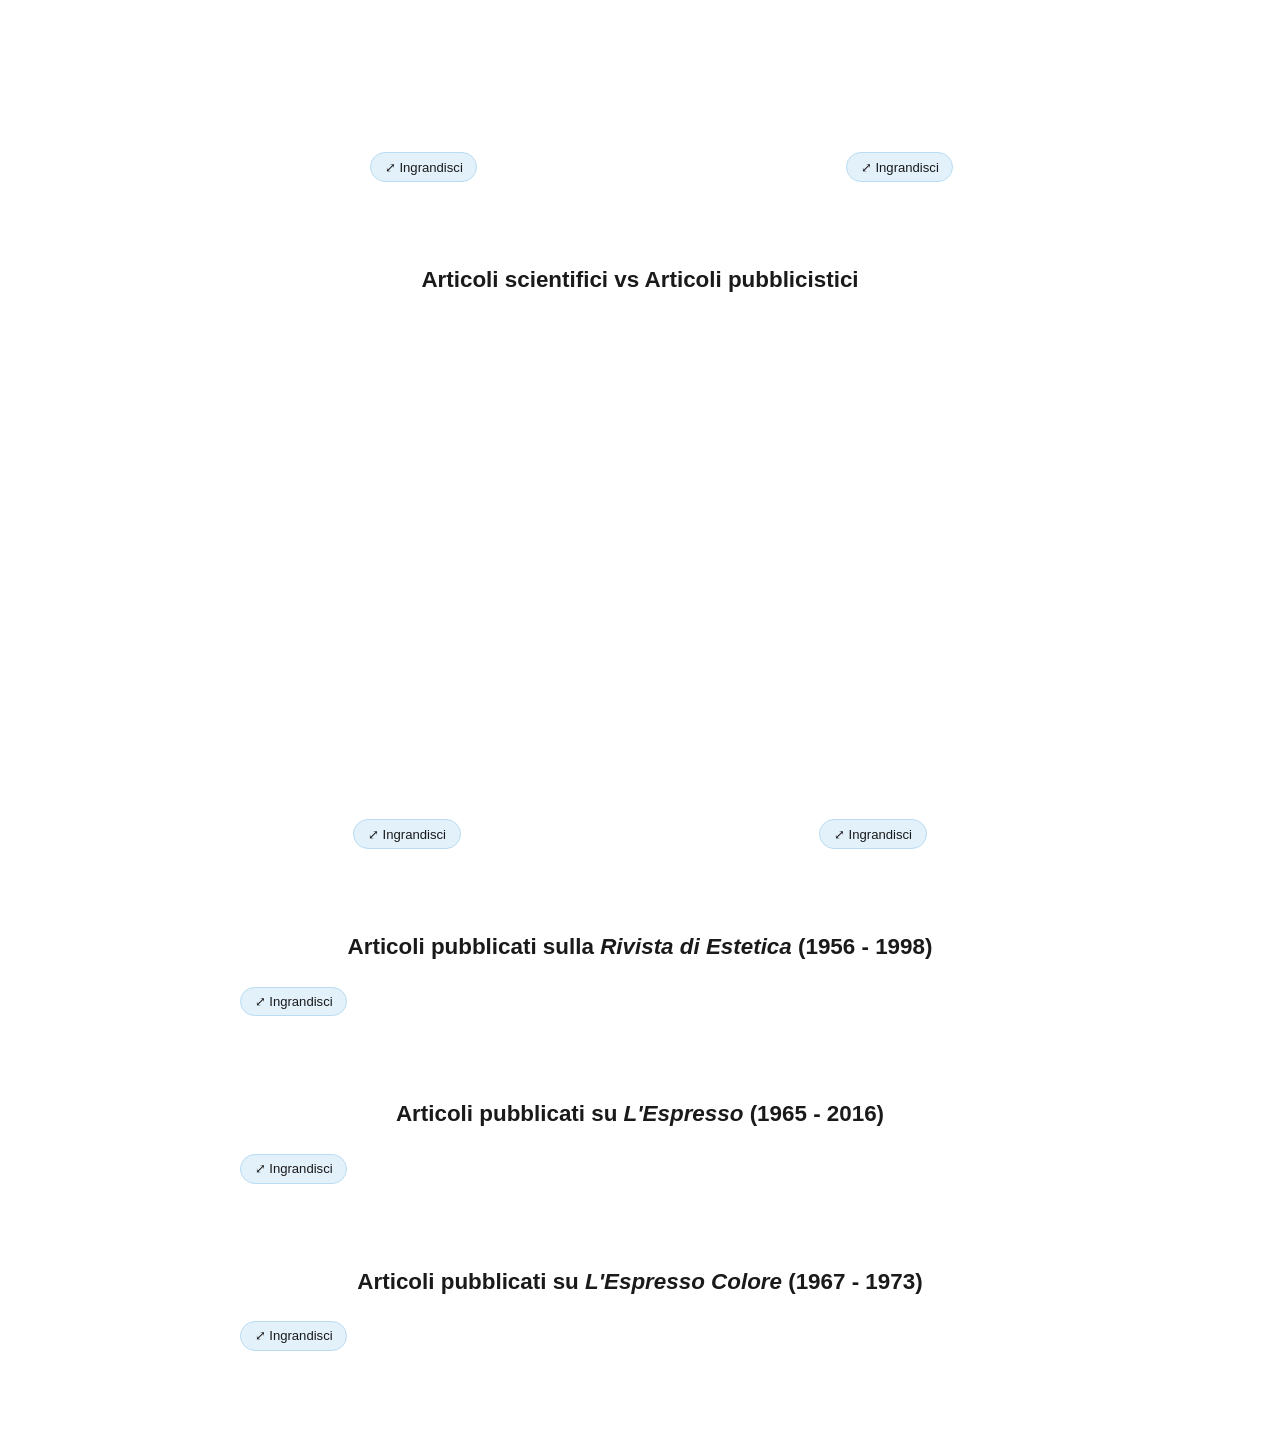
==== commit 73287691: "Ultime modifiche grafici" ====
--- a/grafici.html
+++ b/grafici.html
@@ -102,7 +102,7 @@
       </div>
 
       <div class="grafico-item">
-        <h2>Articoli pubblicati sulla Rivista di Estetica (1956 - 1998)</h2>
+        <h2>Articoli pubblicati sulla <em>Rivista di Estetica</em> (1956 - 1998)</h2>
         <div class="chart-box">
           <div class="flourish-embed flourish-chart" data-src="visualisation/29697618"><noscript><img src="https://public.flourish.studio/visualisation/29697618/thumbnail" width="100%" alt="chart visualization" /></noscript></div>
         </div>
@@ -110,7 +110,7 @@
       </div>
 
       <div class="grafico-item">
-        <h2>Articoli pubblicati su L'Espresso (1965 - 2016)</h2>
+        <h2>Articoli pubblicati su <em>L'Espresso</em> (1965 - 2016)</h2>
         <div class="chart-box">
           <div class="flourish-embed flourish-chart" data-src="visualisation/29697571"><noscript><img src="https://public.flourish.studio/visualisation/29697571/thumbnail" width="100%" alt="chart visualization" /></noscript></div>
         </div>
@@ -118,7 +118,7 @@
       </div>
 
       <div class="grafico-item">
-        <h2>Articoli pubblicati su L'Espresso Colore (1967 - 1973)</h2>
+        <h2>Articoli pubblicati su <em>L'Espresso Colore</em> (1967 - 1973)</h2>
         <div class="chart-box">
           <div class="flourish-embed flourish-chart" data-src="visualisation/29697506"><noscript><img src="https://public.flourish.studio/visualisation/29697506/thumbnail" width="100%" alt="chart visualization" /></noscript></div>
         </div>
--- a/css/style.css
+++ b/css/style.css
@@ -255,24 +255,42 @@
    occupano esattamente lo stesso spazio ed i pulsanti "Ingrandisci" risultano
    sempre alla stessa identica riga */
 .chart-box--match-eco {
-  height: 520px;
+  height: 560px;
   overflow: hidden;
   display: flex;
   align-items: center;
   justify-content: center;
 }
 
-/* Il secondo grafico ("Tipologia interventi") disegna un cerchio più
-   piccolo del primo a parità di spazio: lo ingrandiamo leggermente con
-   uno zoom via CSS, riducendo in senso inverso solo la scritta
-   "Made with Flourish..." perché non si ingrandisca anche lei */
+/* Entrambi i grafici di questa coppia vengono ingranditi leggermente via
+   CSS (altrimenti risultano piccoli nel loro riquadro); la scritta
+   "Made with Flourish..." viene ridimensionata in senso inverso perché
+   resti piccola come tutte le altre */
+.chart-box--match-eco .flourish-embed {
+  transform: scale(1.1);
+  transform-origin: center center;
+}
+
+.chart-box--match-eco .flourish-embed .flourish-credit {
+  transform: scale(0.909);
+  transform-origin: top right;
+}
+
+/* Il primo grafico (Eco) ha sopra di sé un piccolo menu a tendina ("All")
+   che il secondo grafico non ha: a parità di riquadro, questo sposta il
+   cerchio di Eco più in basso rispetto a quello di "Tipologia interventi".
+   Spostiamo quindi il secondo grafico più in basso (translateY, in aggiunta
+   allo zoom che lo ingrandisce quanto il primo) così i due cerchi risultano
+   alla stessa altezza. La scritta "Made with Flourish..." viene poi
+   riportata alla sua posizione naturale (translate in senso inverso),
+   altrimenti seguirebbe lo spostamento verso il basso del grafico e non
+   sarebbe più allineata con quella del primo grafico */
 .chart-box--tipologia-zoom .flourish-embed {
-  transform: scale(1.22);
-  transform-origin: center center;
+  transform: scale(1.342) translateY(42px);
 }
 
 .chart-box--tipologia-zoom .flourish-embed .flourish-credit {
-  transform: scale(0.82);
+  transform: translate(-10px, -42px) scale(0.745);
   transform-origin: top right;
 }
 
@@ -289,7 +307,7 @@
    comunque) e ingrandiamo leggermente le bolle con uno zoom via CSS, così
    risultano visivamente proporzionati invece che "piccoli" nel loro riquadro */
 .chart-box--riviste-1 {
-  height: 620px;
+  height: 580px;
   overflow: hidden;
   display: flex;
   align-items: center;
@@ -297,15 +315,16 @@
 }
 
 .chart-box--riviste-1 .flourish-embed {
-  transform: scale(1.5);
+  transform: scale(1.4);
   transform-origin: center center;
 }
 
 /* La scritta "Made with Flourish..." non deve ingrandirsi insieme al
-   grafico: la ridimensioniamo in senso inverso per farla restare piccola
-   come tutte le altre */
+   grafico: la ridimensioniamo in senso inverso e la spostiamo un po' a
+   sinistra (translateX), perché lo zoom la spingerebbe oltre il bordo
+   destro del riquadro */
 .chart-box--riviste-1 .flourish-embed .flourish-credit {
-  transform: scale(0.6667);
+  transform: translateX(-10px) scale(0.714);
   transform-origin: top right;
 }
 
@@ -414,6 +433,31 @@
   background: #d1d5db;
 }
 
+/* Nella modale, il grafico Eco (primo) viene disegnato da Flourish enorme
+   (molto più della finestra), rendendolo poco leggibile e scomodo da usare:
+   lo rimpiccioliamo un po' per una dimensione più equilibrata, interattiva
+   e leggibile */
+#modal-eco .flourish-embed {
+  transform: scale(0.62);
+  transform-origin: top center;
+}
+
+/* Il grafico "Tipologia interventi" (secondo) disegna invece un cerchio
+   molto più piccolo del primo a parità di spazio: lo ingrandiamo così
+   risulta della stessa dimensione di quello di Eco qui sopra, una volta
+   ingranditi entrambi. La scritta "Made with Flourish..." va ridimensionata
+   e spostata a sinistra di conseguenza, perché lo zoom la spingerebbe fuori
+   dal bordo destro della modale */
+#modal-tipologia .flourish-embed {
+  transform: scale(1.426);
+  transform-origin: top center;
+}
+
+#modal-tipologia .flourish-embed .flourish-credit {
+  transform: translateX(-145px) scale(0.7013);
+  transform-origin: top right;
+}
+
 /* Footer */
 .site-footer {
   border-top: 1px solid var(--color-border);
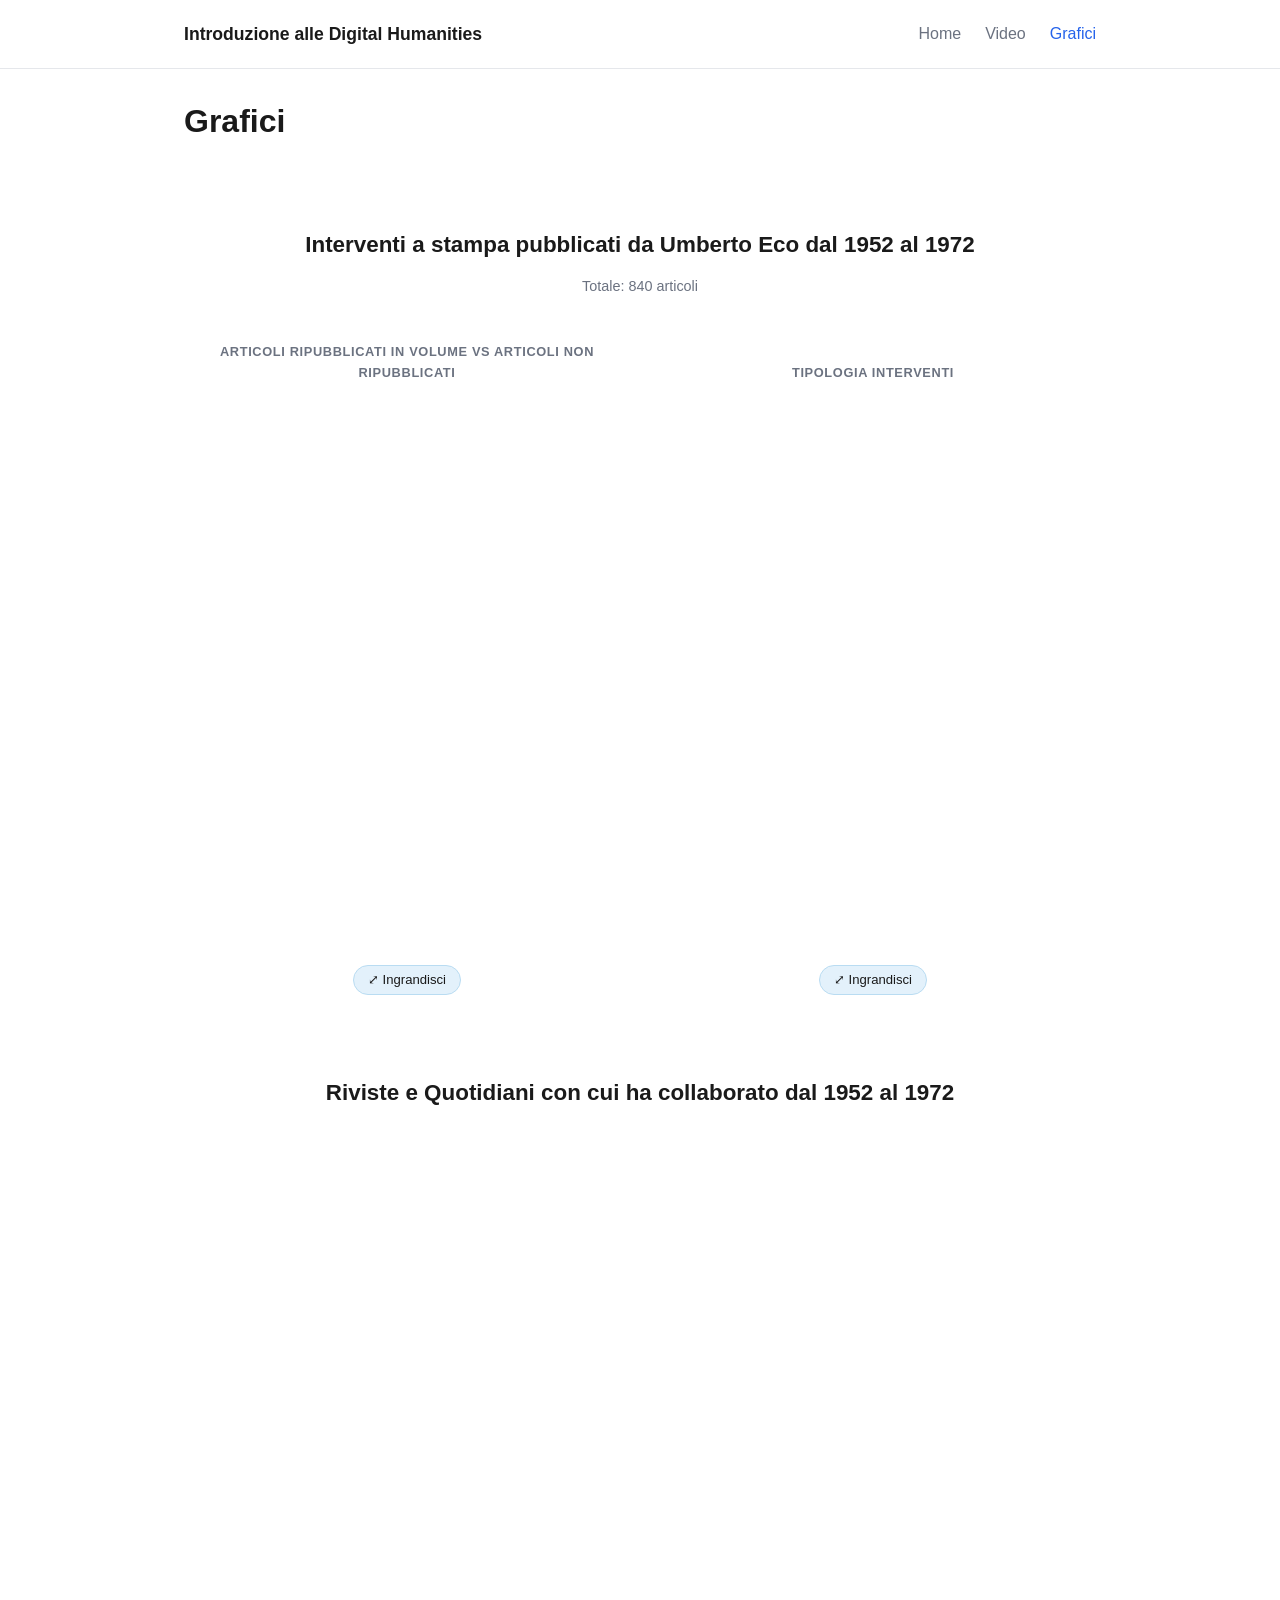
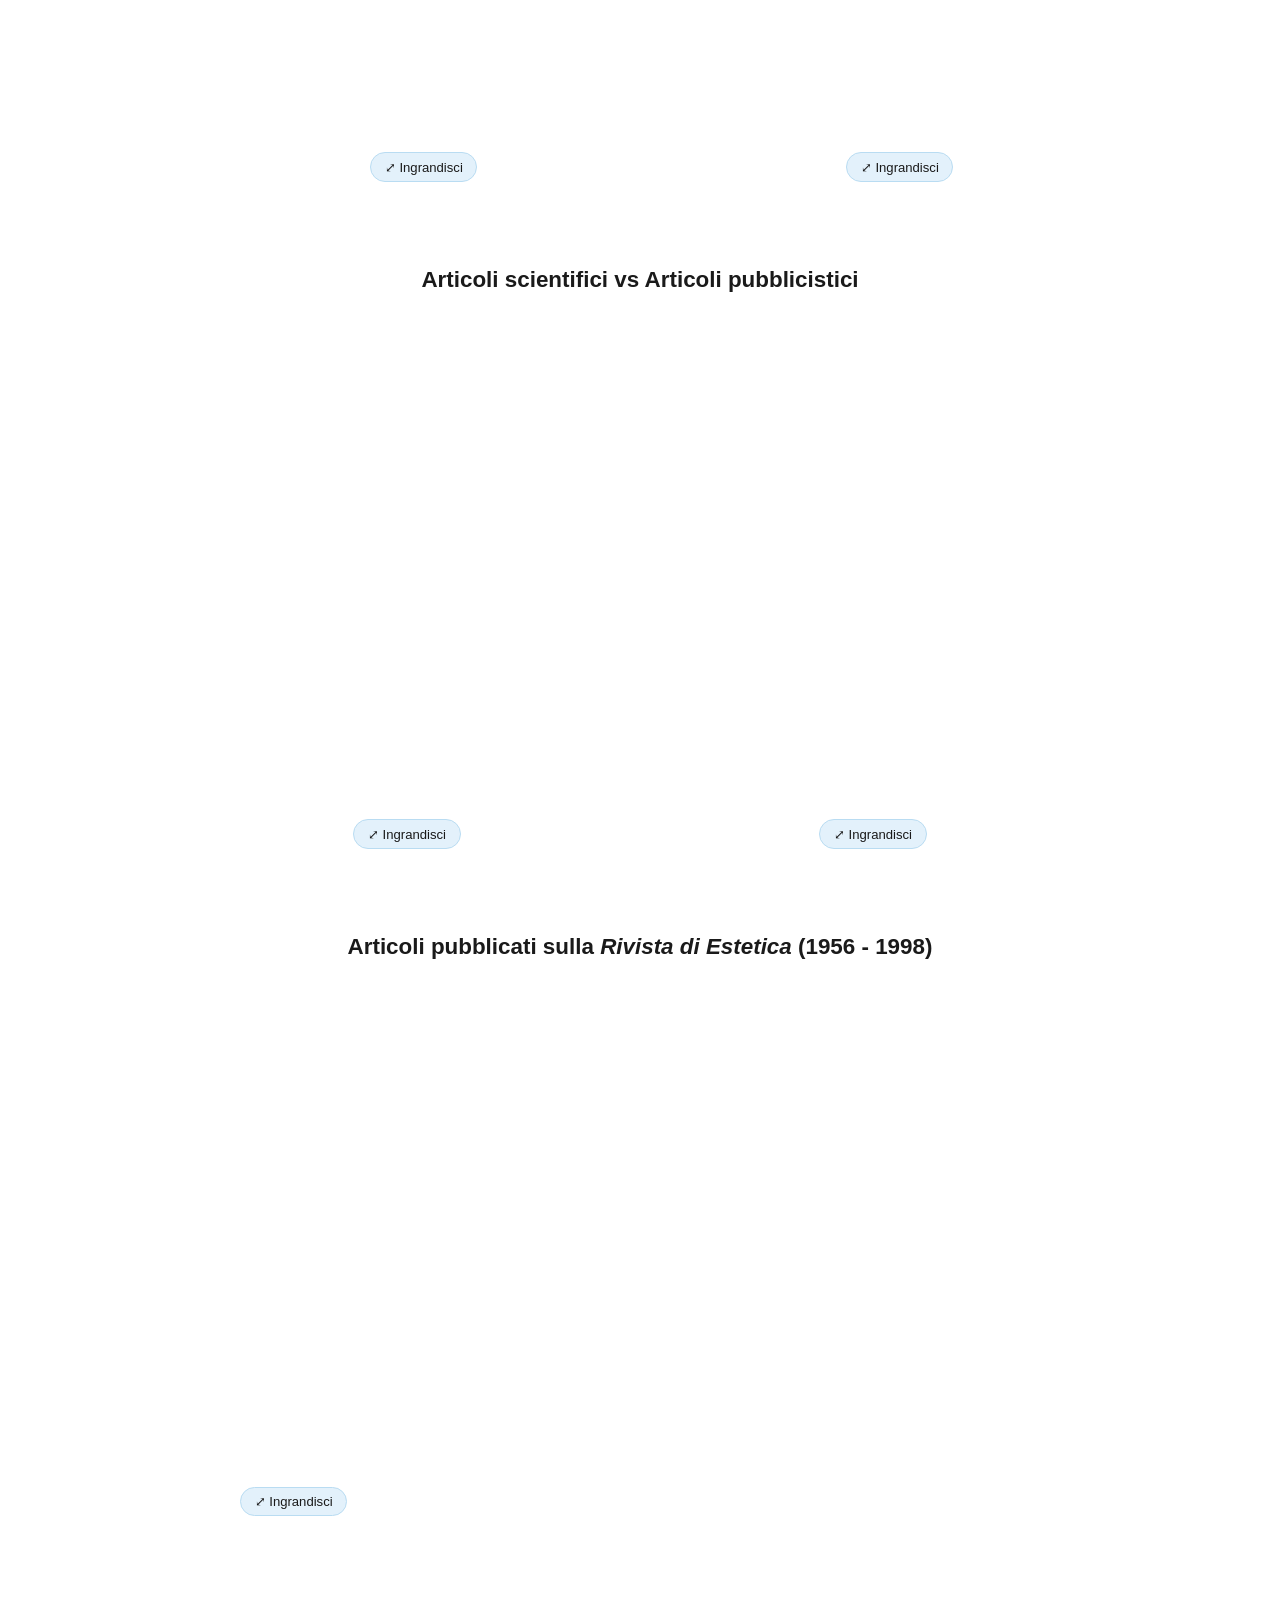
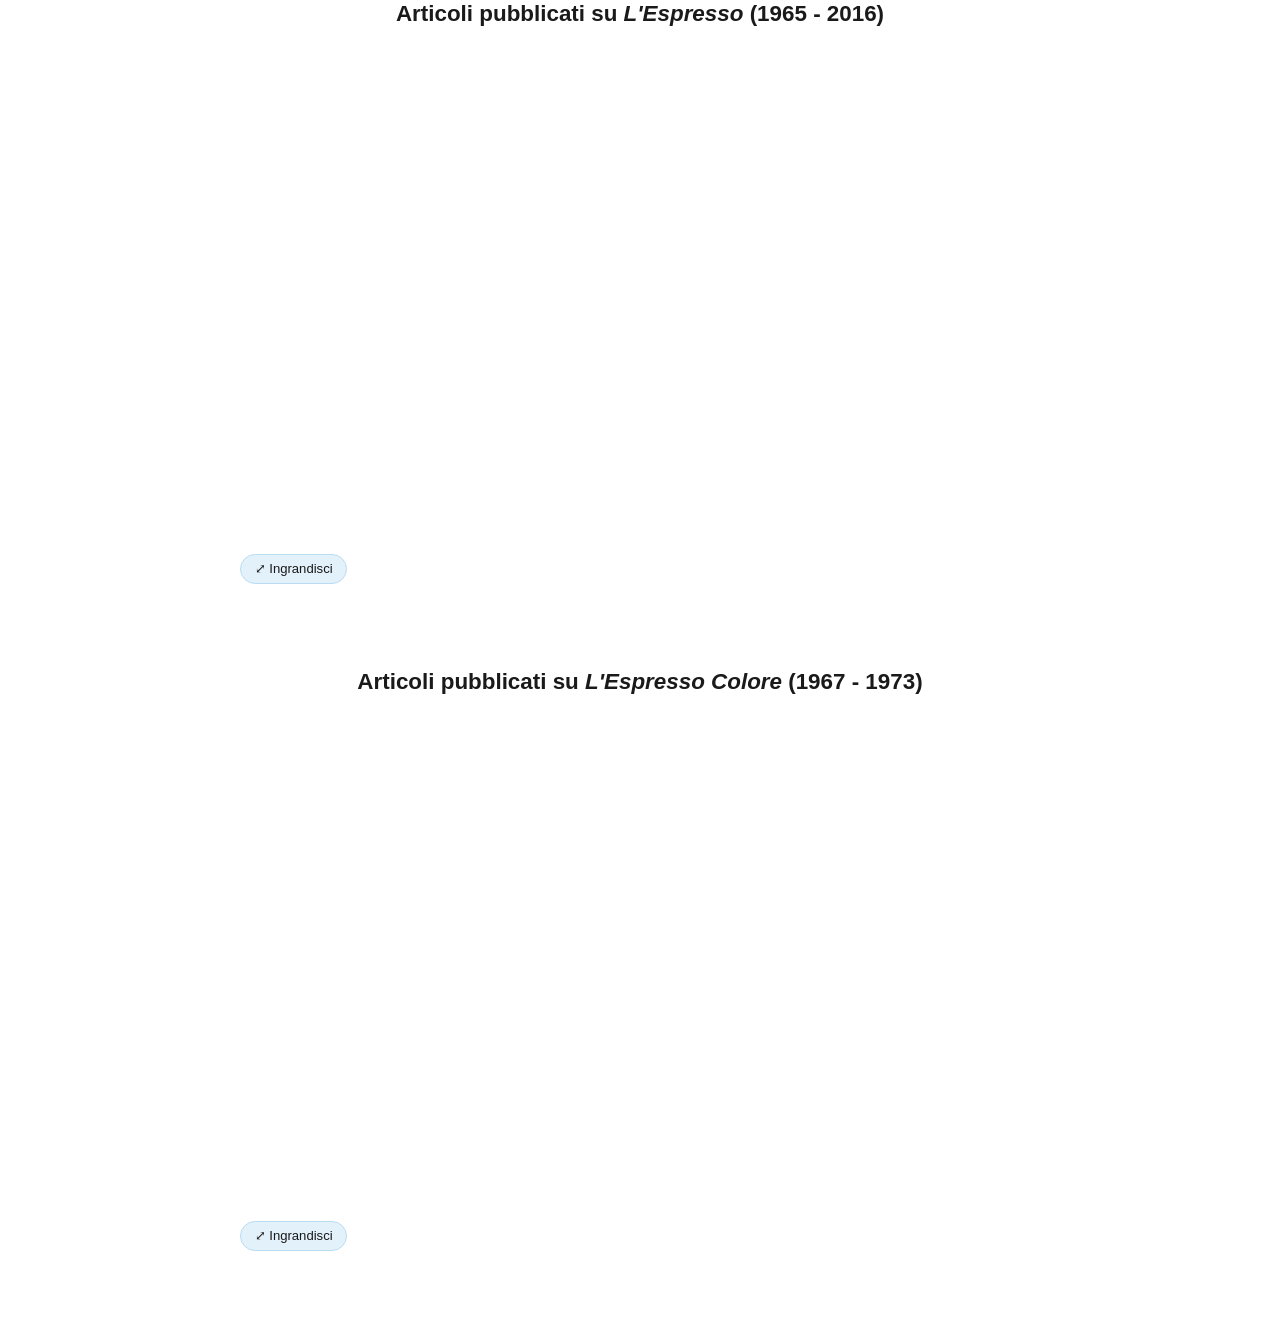
==== commit 320a4689: "Update grafici.html" ====
--- a/grafici.html
+++ b/grafici.html
@@ -45,7 +45,7 @@
       -->
 
       <div class="grafico-item grafico-item--wide">
-        <h2>Interventi a stampa scritti da Umberto Eco dal 1952 al 1972</h2>
+        <h2>Interventi a stampa pubblicati da Umberto Eco dal 1952 al 1972</h2>
         <p class="grafico-total">Totale: 840 articoli</p>
         <div class="grafico-row">
           <div class="chart-col">
@@ -195,6 +195,19 @@
     </div>
   </div>
 
+  <!--
+    Carichiamo i grafici Flourish "a mano" invece di lasciarli caricare
+    tutti automaticamente: disable_autoload dice a embed.js di non
+    disegnare subito ogni ".flourish-embed" che trova in pagina. main.js
+    poi chiama Flourish.loadEmbed() sui 7 grafici visibili appena la
+    pagina è pronta, e sui 7 grafici delle modali "Ingrandisci" solo al
+    primo click su ciascun pulsante. Così la pagina non scarica e
+    disegna 14 grafici fin da subito (il doppio di quelli che si vedono),
+    ma solo quelli davvero mostrati, il che velocizza il caricamento.
+  -->
+  <script>
+    window.Flourish = { disable_autoload: true };
+  </script>
   <script src="js/main.js"></script>
   <script src="https://public.flourish.studio/resources/embed.js"></script>
 </body>
--- a/css/style.css
+++ b/css/style.css
@@ -265,14 +265,18 @@
 /* Entrambi i grafici di questa coppia vengono ingranditi leggermente via
    CSS (altrimenti risultano piccoli nel loro riquadro); la scritta
    "Made with Flourish..." viene ridimensionata in senso inverso perché
-   resti piccola come tutte le altre */
+   resti piccola come tutte le altre.
+   Lo zoom del primo grafico (Eco) è stato allineato a quello del secondo
+   (1.475, stesso valore di .chart-box--tipologia-zoom qui sotto) così i
+   caratteri dei due grafici risultano della stessa dimensione, dato che
+   condividono lo stesso riquadro da 560px di altezza */
 .chart-box--match-eco .flourish-embed {
-  transform: scale(1.1);
+  transform: scale(1.475);
   transform-origin: center center;
 }
 
 .chart-box--match-eco .flourish-embed .flourish-credit {
-  transform: scale(0.909);
+  transform: scale(0.678);
   transform-origin: top right;
 }
 
@@ -286,11 +290,11 @@
    altrimenti seguirebbe lo spostamento verso il basso del grafico e non
    sarebbe più allineata con quella del primo grafico */
 .chart-box--tipologia-zoom .flourish-embed {
-  transform: scale(1.342) translateY(42px);
+  transform: scale(1.475) translateY(27px);
 }
 
 .chart-box--tipologia-zoom .flourish-embed .flourish-credit {
-  transform: translate(-10px, -42px) scale(0.745);
+  transform: translate(-10px, -19px) scale(0.678);
   transform-origin: top right;
 }
 
@@ -352,6 +356,19 @@
 .chart-box {
   border-radius: 12px;
   overflow: hidden;
+}
+
+/* I tre grafici "singoli" (Estetica, Espresso, Colore) sono gli unici a non
+   avere un'altezza riservata via CSS: il loro .chart-box parte vuoto e
+   scatta improvvisamente alla sua altezza finale quando Flourish finisce di
+   disegnare il grafico, causando un salto visibile nella pagina durante il
+   caricamento. Riserviamo uno spazio minimo fin da subito (come già
+   avviene per le coppie di grafici sopra) per eliminare questo scatto;
+   overflow-y:auto invece di hidden evita che un grafico più alto del
+   previsto venga tagliato, mostrando invece una barra di scorrimento */
+.grafico-item > .chart-box {
+  min-height: 500px;
+  overflow-y: auto;
 }
 
 .chart-expand-btn {
@@ -435,10 +452,18 @@
 
 /* Nella modale, il grafico Eco (primo) viene disegnato da Flourish enorme
    (molto più della finestra), rendendolo poco leggibile e scomodo da usare:
-   lo rimpiccioliamo un po' per una dimensione più equilibrata, interattiva
-   e leggibile */
+   lo rimpiccioliamo un po' per una dimensione più equilibrata e interattiva.
+   NOTA: rimpicciolire l'intero grafico rimpicciolisce in blocco anche le
+   scritte al suo interno (etichette, testo al passaggio del mouse quando si
+   naviga tra le gerarchie), perché il grafico di Flourish vive in un iframe
+   che scaliamo come un blocco unico: non possiamo ingrandire solo il testo
+   separatamente dal cerchio. Il valore 0.95 (aumentato da 0.78) privilegia
+   la leggibilità dei caratteri durante la navigazione, ma senza esagerare
+   con l'ingombro del cerchio nella modale: 0.86 è una via di mezzo tra il
+   precedente 0.78 (font un po' piccolo) e un valore vicino a 1 (cerchio
+   troppo grande e scomodo) */
 #modal-eco .flourish-embed {
-  transform: scale(0.62);
+  transform: scale(0.86);
   transform-origin: top center;
 }
 
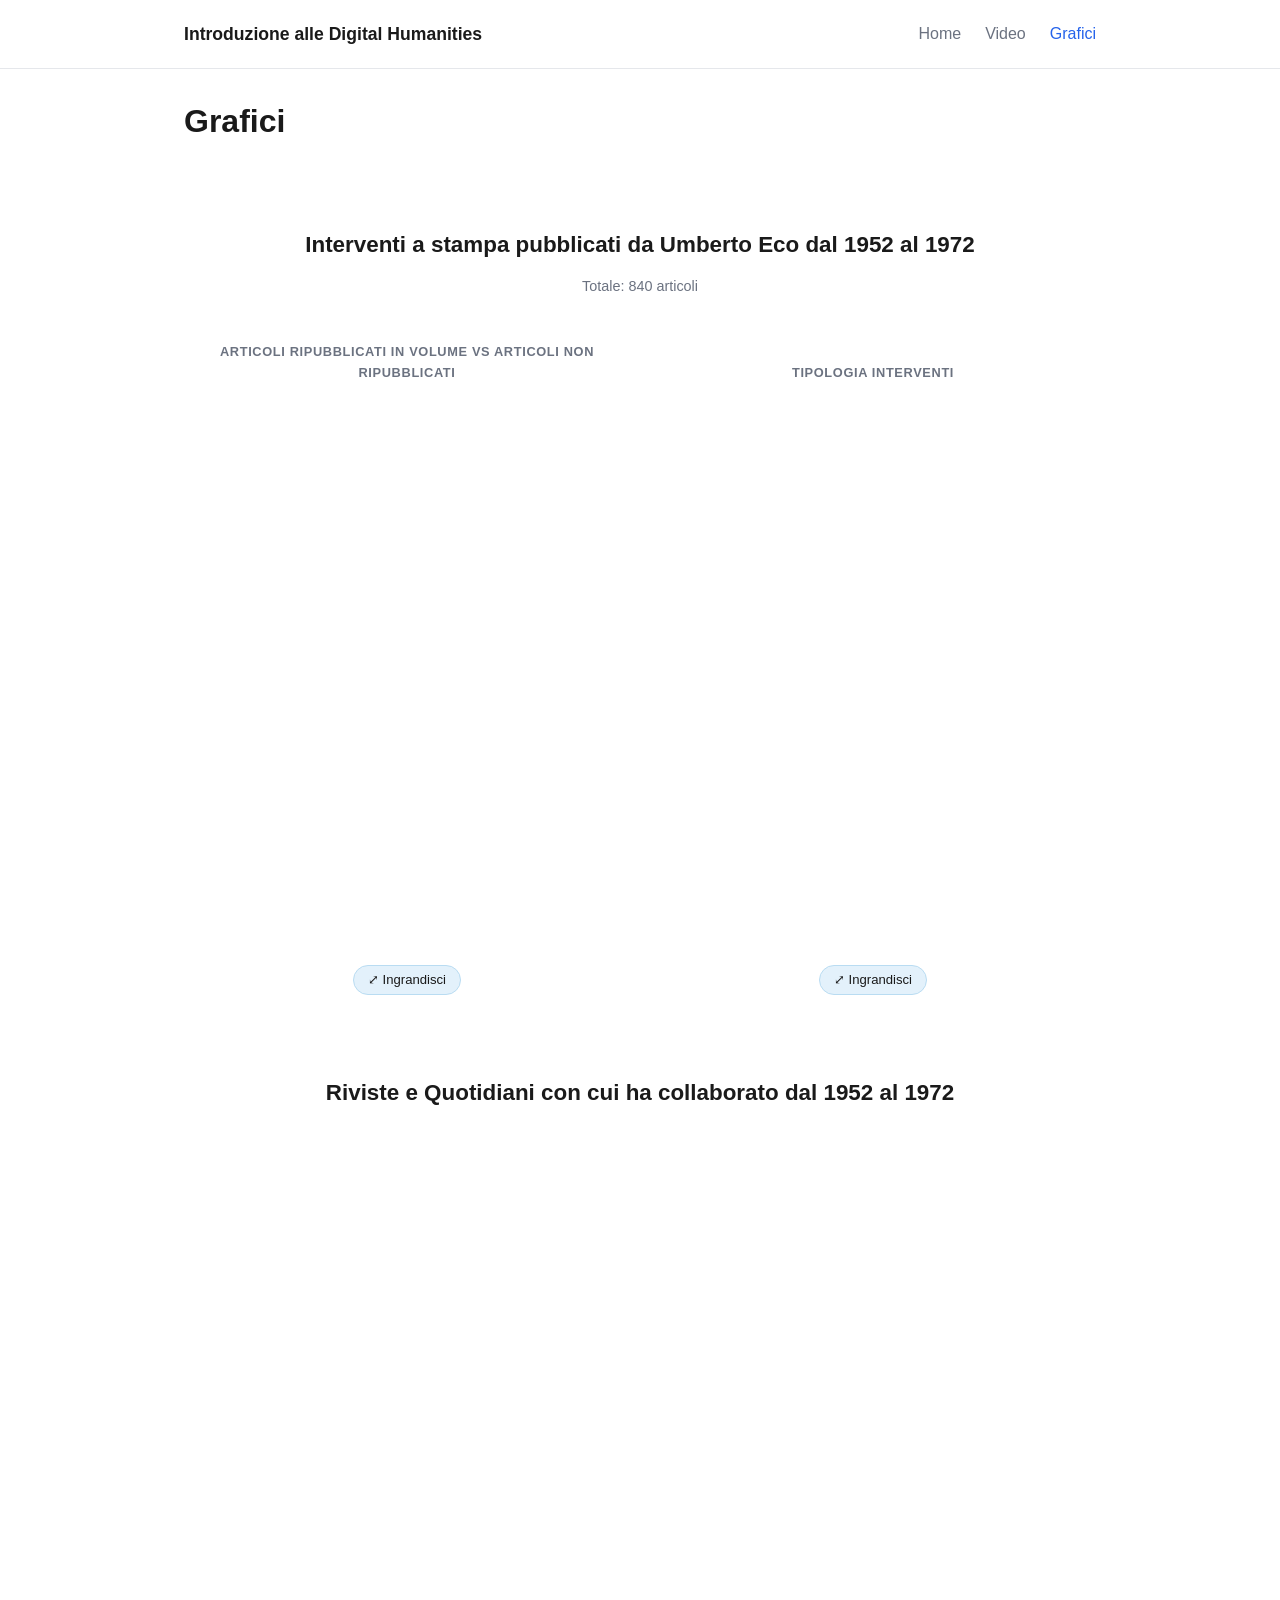
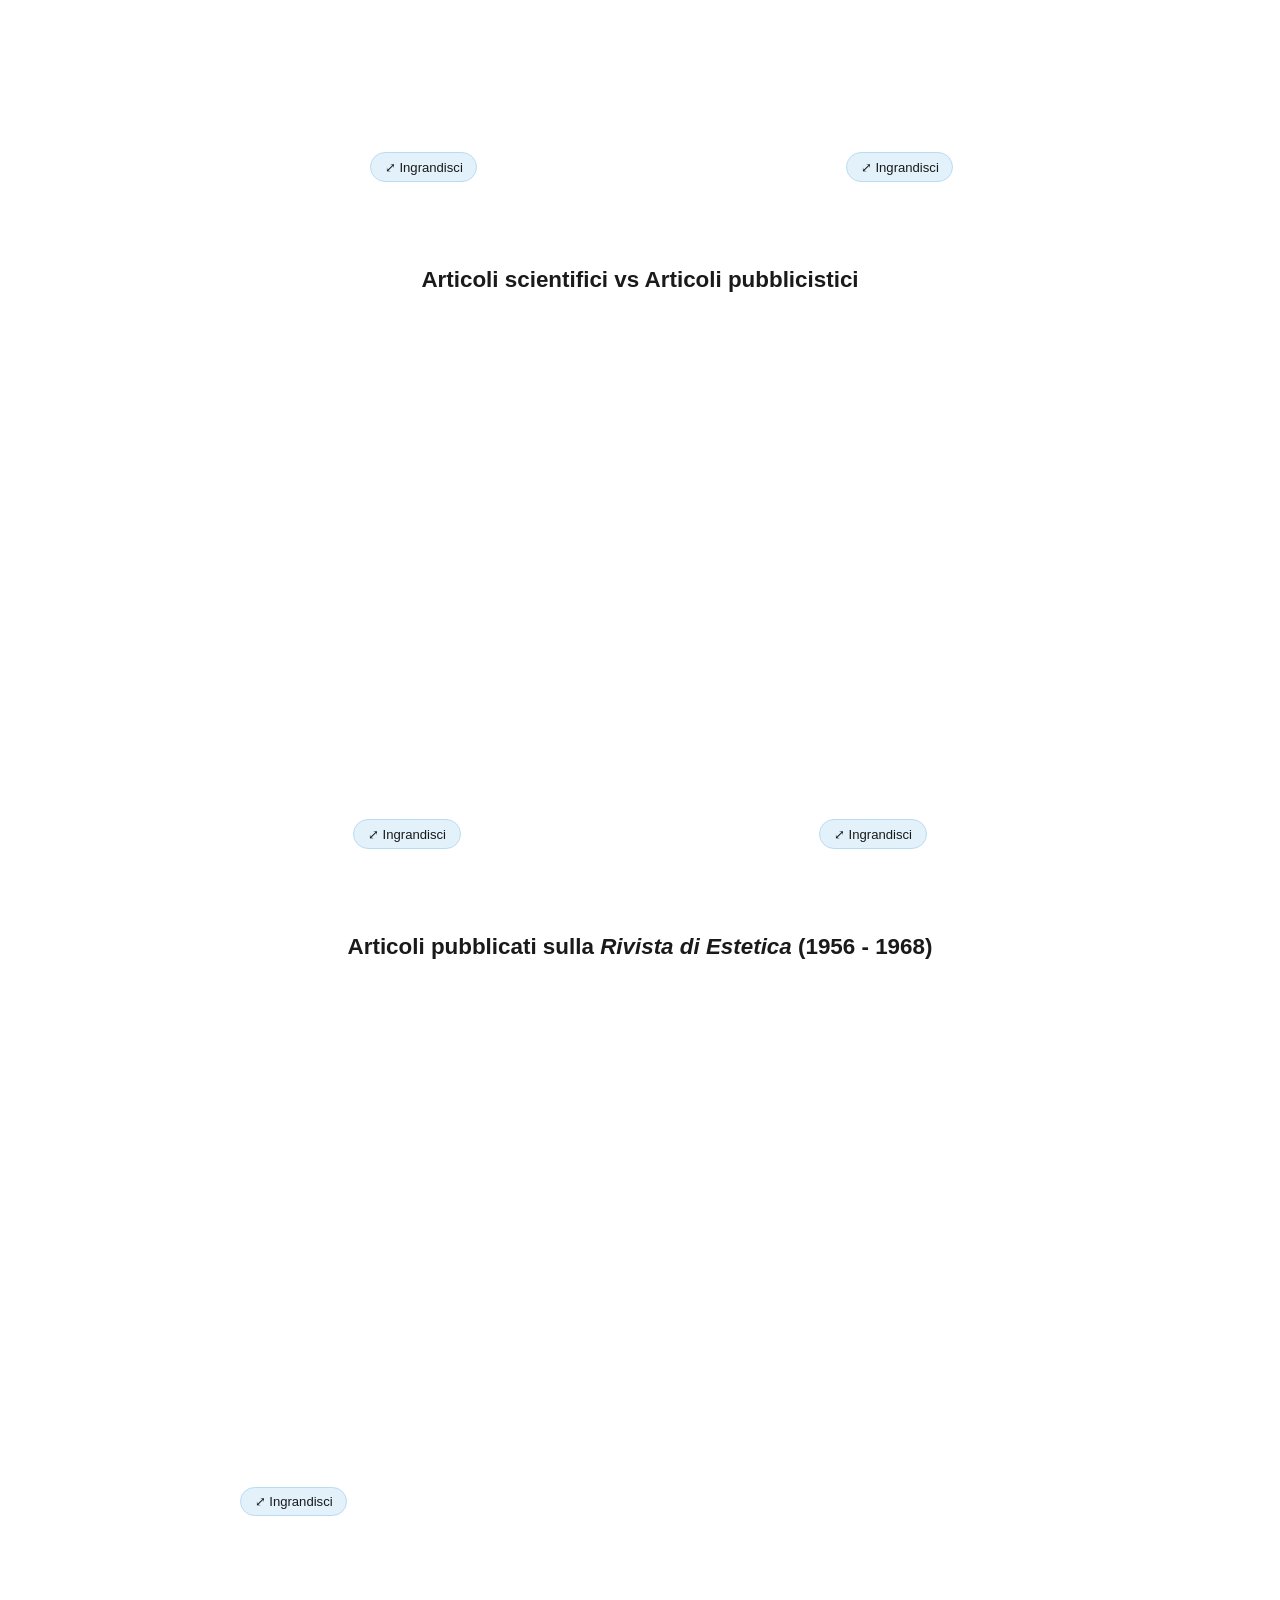
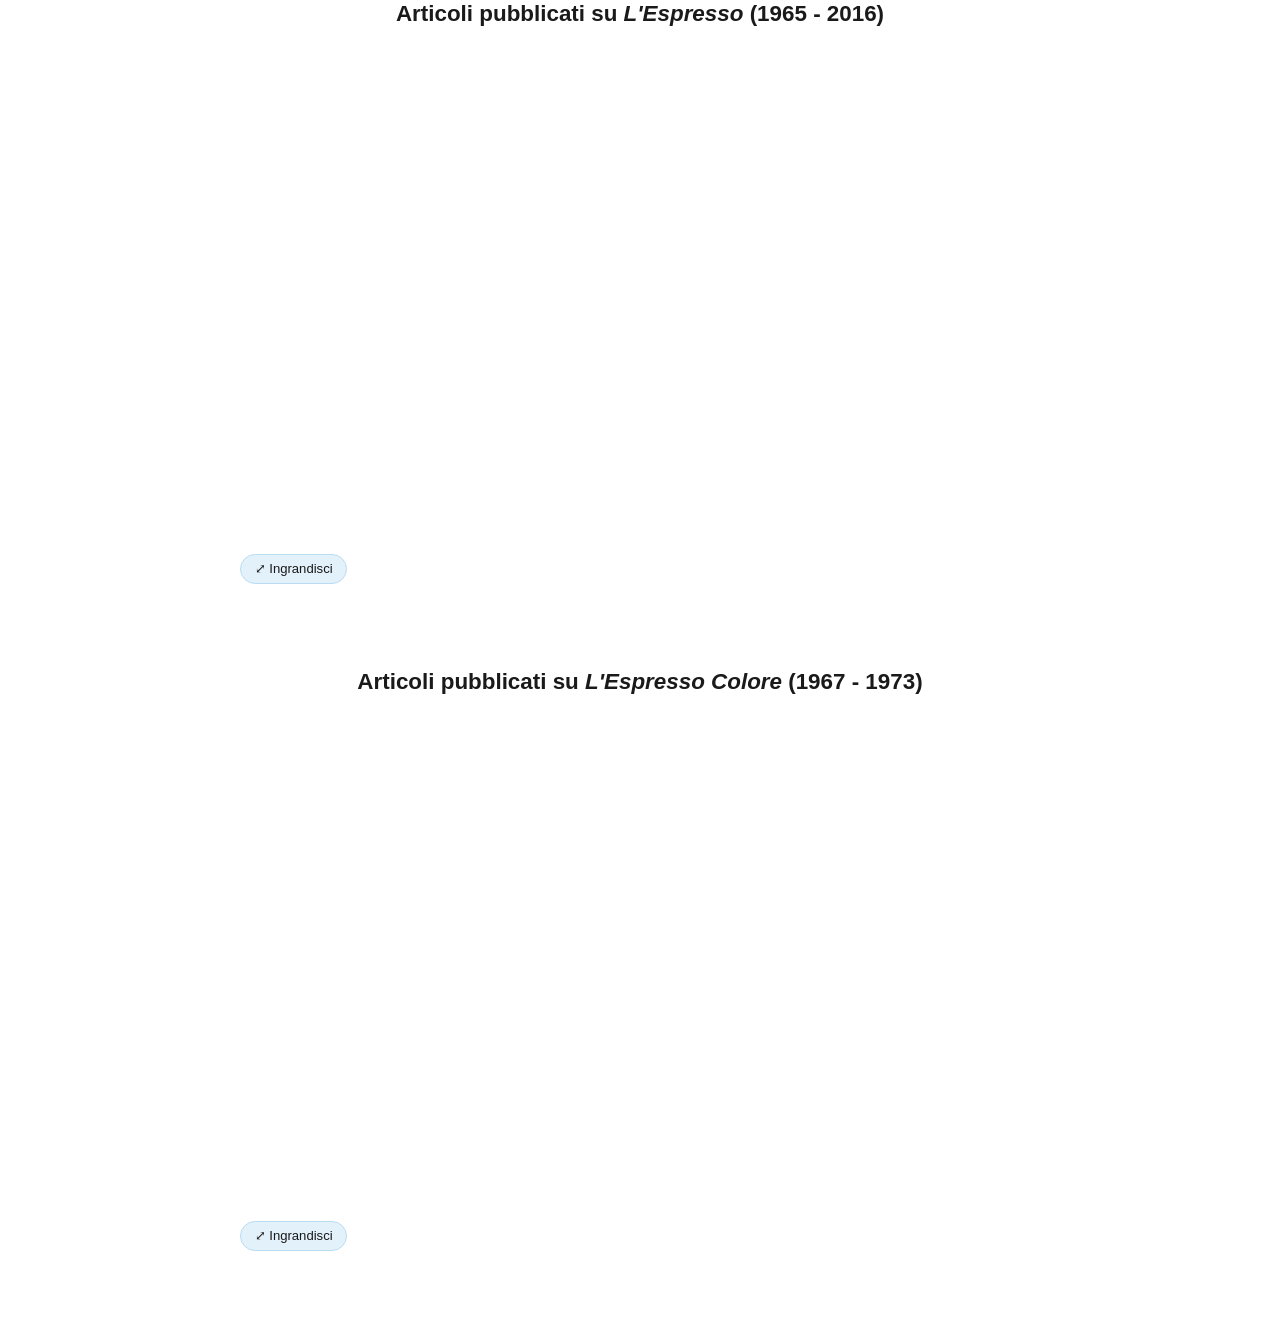
==== commit b03b7798: "Modifica titolo grafici" ====
--- a/grafici.html
+++ b/grafici.html
@@ -102,7 +102,7 @@
       </div>
 
       <div class="grafico-item">
-        <h2>Articoli pubblicati sulla <em>Rivista di Estetica</em> (1956 - 1998)</h2>
+        <h2>Articoli pubblicati sulla <em>Rivista di Estetica</em> (1956 - 1968)</h2>
         <div class="chart-box">
           <div class="flourish-embed flourish-chart" data-src="visualisation/29697618"><noscript><img src="https://public.flourish.studio/visualisation/29697618/thumbnail" width="100%" alt="chart visualization" /></noscript></div>
         </div>
